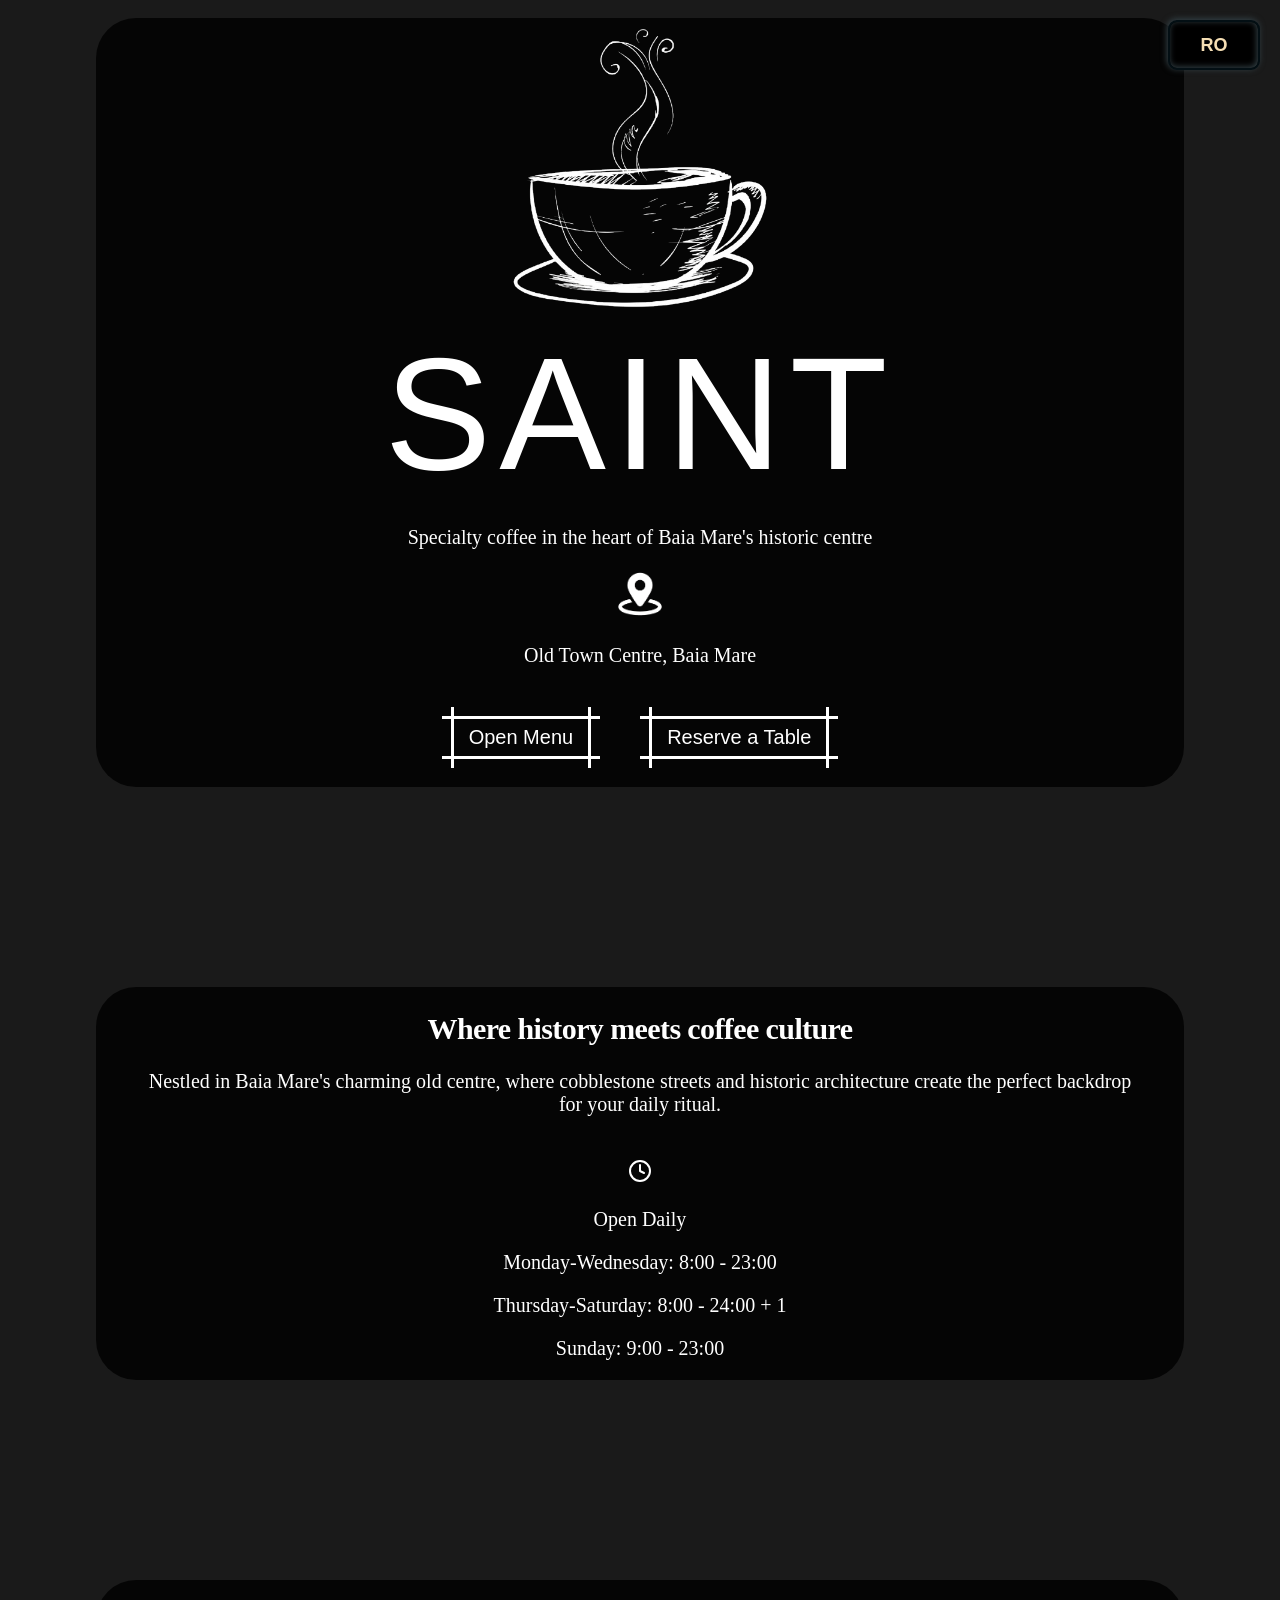
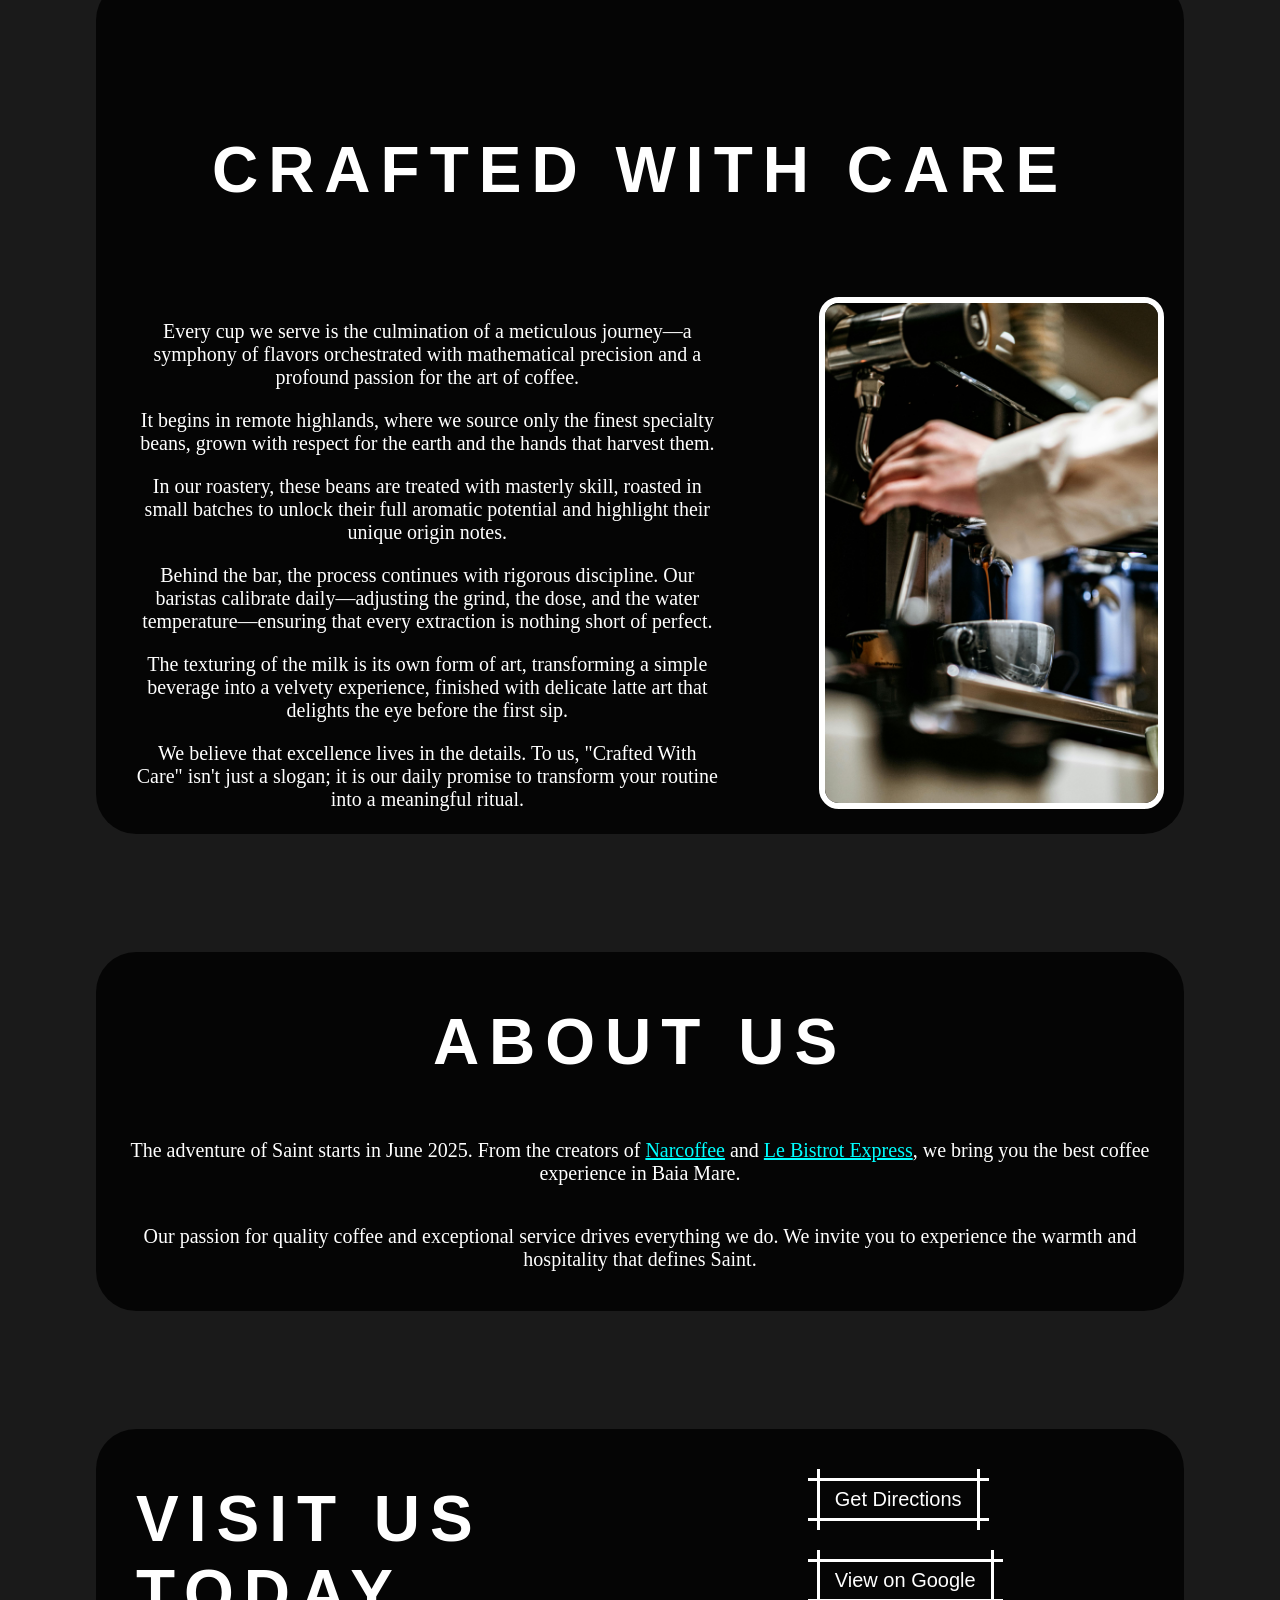
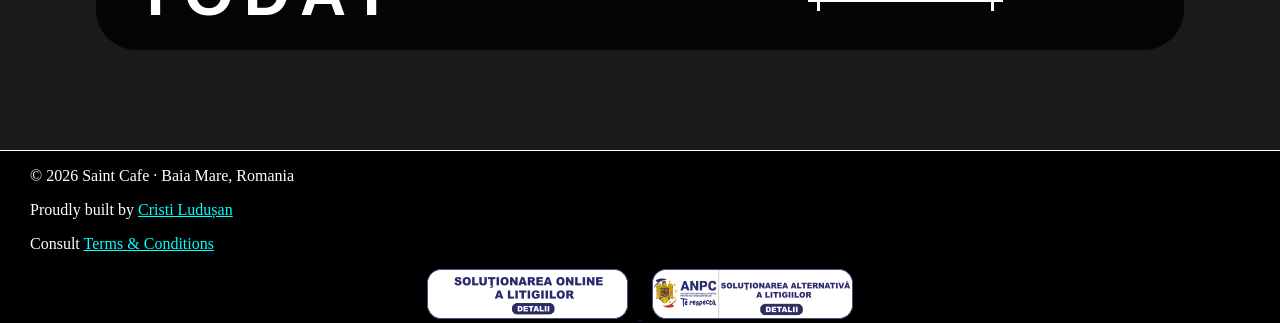
==== index-en.html @ 289afebd "Reserve v0.1" ====
<!DOCTYPE html>
<html lang="en">
   <head>
      <meta http-equiv="Content-Type" content="text/html; charset=UTF-8">
      <title>Saint Cafe</title>
      <link rel="stylesheet" href="./index-style.css">
   </head>
   <body style="background-color: #1a1a1a;">
      <script data-template-id="country-code">window.__cf_country = "RO"</script>
      
      
      <script type="text/javascript">
         document.addEventListener("DOMContentLoaded", function() {
            const homeButton = document.querySelector(".button1");
            homeButton.addEventListener("click", function() {
               window.location.href = "./menu-en.html";
            });
         });   

         document.addEventListener("DOMContentLoaded", function() {
            const reserveButton = document.querySelector(".button2");
            reserveButton.addEventListener("click", function() {
               window.location.href = "https://nightz.app/listings/details/bar/saint/cmhfzhvxd0000lg08i3et99aa";
            });
         });

         document.addEventListener("DOMContentLoaded", function() {
            const reserveButton = document.querySelector(".visit-button-1");
            reserveButton.addEventListener("click", function() {
               window.location.href = "https://maps.app.goo.gl/W4mUiJwn5hKGJv9FA";
            });
         });

         document.addEventListener("DOMContentLoaded", function() {
            const reserveButton = document.querySelector(".visit-button-2");
            reserveButton.addEventListener("click", function() {
               window.location.href = "https://www.google.com/search?q=saint+baia+mare&oq=saint+baia+mare&gs_lcrp=EgZjaHJvbWUqDAgAECMYJxiABBiKBTIMCAAQIxgnGIAEGIoFMg0IARAuGK8BGMcBGIAEMggIAhBFGCcYOzIICAMQABgWGB4yCAgEEAAYFhgeMgYIBRBFGDwyBggGEEUYPDIGCAcQRRg80gEIMzY5NWowajeoAgCwAgA&sourceid=chrome&ie=UTF-8";
            });
         });

         document.addEventListener("DOMContentLoaded", function() {
            const reserveButton = document.querySelector(".language-switch");
            reserveButton.addEventListener("click", function() {
               window.location.href = "./index.html";
            });
         });
      </script>
      
      <div class="main">
      
      <div id="container">
                              <div class="home">
                                <br>
                                <div class="home-layer">
                                 
                                 <button class="language-switch">
                                    <div class="language-switch-text">RO</div>
                                </button>

                                 <div id="row-centre">
                                    <img src="./images/coffe cup inverted.png" alt="Coffe Cup" class="home-image" height="300">
                                    <h1 class="home-title">Saint</h1>
                                 <div class="home-description">
                                    <p style="color:white;">Specialty coffee in the heart of Baia Mare's historic centre</p>
                                    <div class="flex items-center">
                                       <image src="./symbols/location.png" alt="Location icon" height="50"></image>
                                       <p>Old Town Centre, Baia Mare</p>
                                    </div>
                                   </div>
                                   <div class="home-buttons">
                                   <button role="button" class="button1">Open Menu</button>
                                   <button role="button" class="button2"> Reserve a Table</button>
                                   </div>
                                   </div>
                                   </div>
                                   </div>
                     </section>
                     
                     
                     <section class="program">
                        <div class="program-layer">
                        
                        <div class="program-content">
                           <div class="program-content-left">
                        <div class="program-content-right">
                                 <h2 style="line-height: 1.1; letter-spacing: -0.02em; color: white; text-align: center;">Where history meets coffee culture</h2>
                                 <p style="color: white; text-align: center;">Nestled in Baia Mare's charming old centre, where cobblestone streets and historic architecture create the perfect backdrop for your daily ritual.</p>
                                 <div class="program-schedule">
                                    <br>
                                    <svg xmlns="http://www.w3.org/2000/svg" width="24" height="24" viewBox="0 0 24 24" fill="none" stroke="currentColor" stroke-width="2" stroke-linecap="round" stroke-linejoin="round" style="color: white;">
                                       <circle cx="12" cy="12" r="10"></circle>
                                       <polyline points="12 6 12 12 16 14"></polyline>
                                    </svg>
                                    <div>
                                       <p class="text-lg mb-1" style="color: white; text-align: center;">Open Daily</p>
                                       <p class="program-luni-miercuri" style="color: white; text-align: center;">Monday-Wednesday: 8:00 - 23:00</p>
                                       <p class="program-joi-sambata" style="color: white; text-align: center;">Thursday-Saturday: 8:00 - 24:00 + 1</p>
                                       <p class="program-duminica" style="color: white; text-align: center;">Sunday: 9:00 - 23:00</p>
                                    </div>
                                 </div>
                        </div>
                        </div>
                        </div>
                        </div>
                     </section>
                     
                     
                     
                     <section>
                        <div class="introduction-layer">
                        <div class="introduction">
                           
                                 <h2 class="introduction-title">Crafted with care</h2>
                                 <div class="introduction-content">
                                    <div class="introduction-left">
                                       <p>Every cup we serve is the culmination of a meticulous journey—a symphony of flavors orchestrated with mathematical precision and a profound passion for the art of coffee.</p>
                                       <p>It begins in remote highlands, where we source only the finest specialty beans, grown with respect for the earth and the hands that harvest them.</p> 
                                       <p>In our roastery, these beans are treated with masterly skill, roasted in small batches to unlock their full aromatic potential and highlight their unique origin notes.</p>
                                       <p>Behind the bar, the process continues with rigorous discipline. Our baristas calibrate daily—adjusting the grind, the dose, and the water temperature—ensuring that every extraction is nothing short of perfect.</p>
                                       <p>The texturing of the milk is its own form of art, transforming a simple beverage into a velvety experience, finished with delicate latte art that delights the eye before the first sip.</p>
                                       <p>We believe that excellence lives in the details. To us, "Crafted With Care" isn't just a slogan; it is our daily promise to transform your routine into a meaningful ritual.</p>
                                       
                                    </div>
                                    <div class="introduction-right">
                                          <img src="./images/saint-espresor.jpg" alt="Coffee machine" height="500">
                                    </div>
                                    
                     
                        </div>
                        </div>
                     </section>
                     
                     <section>
                      <br>  
                      <div class="about">
                        <h2 class="about-title" style="color: white;">About Us</h2>  
                        <div class="about-content">
                            <p style="color: white;">The adventure of Saint starts in June 2025. From the creators of <a href="https://www.facebook.com/NarcoffeeBM/" target="_blank" style="color: cyan;">Narcoffee</a> and <a href="https://www.facebook.com/lebistrotexpress" target="_blank" style="color: cyan;">Le Bistrot Express</a>, we bring you the best coffee experience in Baia Mare.</p>
                            <p style="color: white;">Our passion for quality coffee and exceptional service drives everything we do. We invite you to experience the warmth and hospitality that defines Saint.</p>
                          </div>
                        </div>
                        <br>
                     </section>
                     
                     <section>
                        <div class="visit-us-layer">
                        <div class="visit-us">
                        <div>
                           <h2 class="visit-us-title">Visit us today</h2>
                        </div>
                        <div class="visit-us-buttons">
                              <button href="https://maps.app.goo.gl/MdD3EUCBYV8DihE16" target="_blank" class="visit-button-1">Get Directions</button>
                              <button href="https://www.google.com/search?q=saint+baia+mare&oq=saint+baia+mare&gs_lcrp=EgZjaHJvbWUqDAgAECMYJxiABBiKBTIMCAAQIxgnGIAEGIoFMg0IARAuGK8BGMcBGIAEMggIAhBFGCcYOzIICAMQABgWGB4yCAgEEAAYFhgeMgYIBRBFGDwyBggGEEUYPDIGCAcQRRg80gEIMzY5NWowajeoAgCwAgA&sourceid=chrome&ie=UTF-8" target="_blank" class="visit-button-2">View on Google</button>                       
                        </div>
                        </div>
                        </div>
                     </section>
                  </div>
               </div>
            </div>
         </div>
      </div>
      <noscript data-nosnippet="">
         <main style="height: 100vh; width: 100vw; background-color: white; display: flex; flex-direction: column; align-items: center; justify-content: center; text-align: center;">
            <h1 style="font-size: 24px; padding: 8px; color: black">
               This site requires JavaScript
            </h1>
            <p style="font-size: 16px; padding: 8px; color: #00000080">To view this website, enable JavaScript in your browser settings and reload the page.</p>
            <form style="margin-top: 12px;" action="">
               <button type="submit" style="font-size: 14px; color: black; border: 1px solid #0000001a; border-radius: 5px; width: 256px; height: 32px;">
               Reload page
               </button>
            </form>
         </main>
      </noscript>
      <div id="pip-toast"></div>
   <footer class="footer">
      <div class="footer-content">
      <p class="copyright-footer" style="color: white;">© 2026 Saint Cafe · Baia Mare, Romania</p>
      <p class="web-builder-footer" style="color: white;">Proudly built by <a href="https://www.instagram.com/ludusan.cristi/" target="_blank" style="color: cyan;">Cristi Ludușan</a></p>
      <p class="terms-and-conditions" style="color: white;">Consult <a href="./terms-en.html" style="color: cyan;">Terms & Conditions</a></p>
      </div>

      <div class="anaf-links">
    <a href="https://ec.europa.eu/consumers/odr" target="_blank">
      <img src="./ANPC images/SOL.png" alt="Solutionare litigii online">
    </a>

    <a href="https://anpc.ro/" target="_blank">
      <img src="./ANPC images/SAL.png" alt="SAL - Solutionare alternativa a litigiilor">
    </a>
  </div>
   </footer>

   </div>

   </body>
</html>
---- index-style.css ----
body, html {
    margin: 0;
    padding: 0;
    width: 100%;
    overflow-x: hidden; /* Previne scroll-ul orizontal accidental */
}

body
{
    background-image: url(./images/saint_interior.png);
    background-size: cover;
    background-position: center;
    background-attachment: fixed;
    display: flex;
    flex-direction: column;
    min-height: 100vh;
}

@font-face {
    font-family: TitleFont;
    src: url(https://fonts.cdnfonts.com/css/helvetica-neue-555c) format('woff2');
}

.home-layer
{
    background-color: rgba(0, 0, 0, 0.8);
    width: 85%;
    height: 40%;
    border-radius: 40px;
    display: flex;
    flex-direction: column;
    justify-content: center;
    align-items: center;
    place-items: center;
    text-align: center;
    margin: auto;
}
.home-title
{
    font-weight: 200;
    font-size: clamp(5rem, 13vw, 10rem);
    color: white;
    opacity: 1;
    transform: none;
    font-family: TitleFont, sans-serif;
    text-transform: uppercase;
    letter-spacing: 10px;
    user-select: none;
    display: flex;
    justify-content: center;
    align-items: center;
    text-align: center;
    place-items: center;
    margin: 0;
    letter-spacing: 8px;
}

/*.home
{
    display: flex;
    justify-content: center;
    align-items: center;
    text-align: center;
    place-items: center;
}*/

.home-description
{
    display: flex;
    flex-direction: column;
    align-items: center;
    color: white;
    font-size: 20px;
    user-select: none;
    justify-content: center;
}

.home-buttons
{
    height: 100px;
    display: flex;
    justify-content: center;
    align-items: center;
    place-items: center;
}

.button1, .button2
{
    --b: 3px;
  --s: .45em;
  --color: #fff;

  margin-left: 20px;
  margin-right: 20px;
  padding: calc(.5em + var(--s)) calc(.9em + var(--s));
  color: var(--color);
  --_p: var(--s);
  background:
    conic-gradient(from 90deg at var(--b) var(--b),#0000 90deg,var(--color) 0)
    var(--_p) var(--_p)/calc(100% - var(--b) - 2*var(--_p)) calc(100% - var(--b) - 2*var(--_p));
  transition: .3s linear, color 0s, background-color 0s;
  outline: var(--b) solid #0000;
  outline-offset: .6em;
  font-size: 20px;

  border: 0;

  user-select: none;
  -webkit-user-select: none;
  touch-action: manipulation;
}

.button1:hover, .button2:hover, button1:focus-visible, button2:focus-visible
{
  --_p: 0px;
  outline-color: var(--color);
  outline-offset: .05em;
}

.button1:active, .button2:active
{
  background-color: var(--color);
  color: #fff;
}

.introduction
{
    margin-top: 100px;
    display: flex;
    flex-direction: column;
    align-items: center;
    text-align: center;
}

.introduction-title
{
    font-size: clamp(2rem, 5vw, 4rem);
    color: white;
    opacity: 1;
    font-family: TitleFont, sans-serif;
    text-transform: uppercase;
    letter-spacing: 10px;
    user-select: none;
    margin-bottom: 90px;
    text-align: center;
    align-items: center;
}

.introduction-left, .introduction-right
{
    display: inline-block;
}

.introduction-content
{
    display: flex;
    gap: 100px;
    align-items: center;
    justify-content: center;
    color: white;
    font-size: 20px;
    user-select: none;
    margin-left: 40px;
}

.introduction-layer
{
    background-color: rgba(0, 0, 0, 0.8);
    width: 85%;
    height: 40%;
    border-radius: 40px;
    display: flex;
    margin: 100px auto;  
    align-items: center;
    justify-content: center;  
}

.introduction-right img
{
    border: white solid 6px;
    border-radius: 20px;
    margin-right: 20px;
    margin-bottom: 20px;
}

.program
{
    margin-top: 100px;
    display: flex;
    align-items: center;
}

.program-content
{
    display: flex;
    flex-direction: row; 
    align-items: center; 
    justify-content: center;
    gap: 50px;
    color: white;
    font-size: 20px;
    width: 100%;
    max-width: 1000px;
    user-select: none;
}

.program-content-right
{
    text-align: center; 
    display: flex;
    flex-direction: column;
    gap: 15px;
}

.program-layer
{
    background-color: rgba(0, 0, 0, 0.8);
    width: 85%;
    height: 40%;
    border-radius: 40px;
    display: flex;
    margin: 100px auto;  
    align-items: center;
    justify-content: center;  
}

.program-content-left, .program-content-right
{
    display: inline-block;
}

.about
{
    background-color: rgba(0, 0, 0, 0.8);
    width: 85%;
    height: 40%;
    border-radius: 40px;
    display: flex;
    flex-direction: column;
    justify-content: center;
    align-items: center;
    place-items: center;
    text-align: center;
    margin: auto;
}

.about-content
{
    display: flex;
    flex-direction: column;
    align-items: center;
    color: white;
    font-size: 20px;
    user-select: none;
    justify-content: center;
    margin: 20px;
}

.about-title
{
    font-size: clamp(2rem, 5vw, 4rem);
    color: white;
    opacity: 1;
    font-family: TitleFont, sans-serif;
    text-transform: uppercase;
    letter-spacing: 10px;
    user-select: none;
    margin-bottom: 20px;
}

.visit-us-layer
{
    background-color: rgba(0, 0, 0, 0.8);
    width: 85%;
    height: 40%;
    border-radius: 40px;
    display: flex;
    margin: 100px auto;  
    align-items: center;
    justify-content: center; 
}

.visit-us
{
    display: flex;
    gap: 100px;
    align-items: center;
    justify-content: center;
    color: white;
    font-size: 20px;
    user-select: none;
    margin-left: 40px;
}

.visit-buttons
{
    height: 100px;
    display: flex;
    justify-content: center;
    align-items: center;
    place-items: center;
}

.visit-button-1, .visit-button-2
{
    --b: 3px;
  --s: .45em;
  --color: #fff;

  margin-left: 20px;
  margin-right: 20px;
  margin-top: 10px;
  margin-bottom: 10px;
  padding: calc(.5em + var(--s)) calc(.9em + var(--s));
  color: var(--color);
  --_p: var(--s);
  background:
    conic-gradient(from 90deg at var(--b) var(--b),#0000 90deg,var(--color) 0)
    var(--_p) var(--_p)/calc(100% - var(--b) - 2*var(--_p)) calc(100% - var(--b) - 2*var(--_p));
  transition: .3s linear, color 0s, background-color 0s;
  outline: var(--b) solid #0000;
  outline-offset: .6em;
  font-size: 20px;

  border: 0;

  user-select: none;
  -webkit-user-select: none;
  touch-action: manipulation;
}

.visit-button-1:hover, .visit-button-2:hover, .visit-button-1:focus-visible, .visit-button-2:focus-visible
{
  --_p: 0px;
  outline-color: var(--color);
  outline-offset: .05em;
}

.visit-button-1:active, .visit-button-2:active
{
  background-color: var(--color);
  color: #fff;
}

.visit-us-title
{
    font-size: clamp(2rem, 5vw, 4rem);
    color: white;
    opacity: 1;
    font-family: TitleFont, sans-serif;
    text-transform: uppercase;
    letter-spacing: 10px;
    user-select: none;
    margin-bottom: 20px;
}

.footer
{
    background-color: black;
    width: 100%;
    border-top: white solid 1px;
}

.main
{
    flex: 1;
}

.footer-content
{
    margin-left: 30px;
}


.language-switch {
  background: black;
  border-radius: 0.5em;
  box-shadow:
    inset 0px -6px 18px -6px rgba(3, 15, 20, 0),
    inset rgba(54, 69, 75, 1) -1px -1px 6px 0px,
    inset 12px 0px 12px -6px rgba(3, 15, 20, 0),
    inset -12px 0px 12px -6px rgba(3, 15, 20, 0),
    rgba(54, 69, 75, 1) -1px -1px 6px 0px;
  border: solid 2px #030f14;
  cursor: pointer;
  font-size: 18px;
  padding: 0.7em 1.7em;
  outline: none;
  transition: all 0.3s;
  user-select: none;
  position: fixed;
    top: 20px;
  right: 20px;
  z-index: 9999;
}

.language-switch:hover {
  box-shadow:
    inset 0px -6px 18px -6px rgba(3, 15, 20, 1),
    inset 0px 6px 18px -6px rgba(3, 15, 20, 1),
    inset 12px 0px 12px -6px rgba(3, 15, 20, 0),
    inset -12px 0px 12px -6px rgba(3, 15, 20, 0),
    -1px -1px 6px 0px rgba(54, 69, 75, 1);
}

.language-switch:active {
  box-shadow:
    inset 0px -12px 12px -6px rgba(3, 15, 20, 1),
    inset 0px 12px 12px -6px rgba(3, 15, 20, 1),
    inset 12px 0px 12px -6px rgba(3, 15, 20, 1),
    inset -12px 0px 12px -6px rgba(3, 15, 20, 1),
    -1px -1px 6px 0px rgba(54, 69, 75, 1);
}

.language-switch-text {
  color: wheat;
  font-weight: 700;
  margin: auto;
  transition: all 0.3s;
  width: fit-content;
}

.language-switch:hover .language-switch-text {
  transform: scale(0.9);
}

.language-switch:active .language-switch-text {
  transform: scale(0.8);
}

.anaf-links
{
    text-align: center;
}

.anaf-links img {
  height: 50px;
  margin: 0 10px;
  transition: transform 0.2s;
}

.anaf-links img:hover {
  transform: scale(1.1);
}
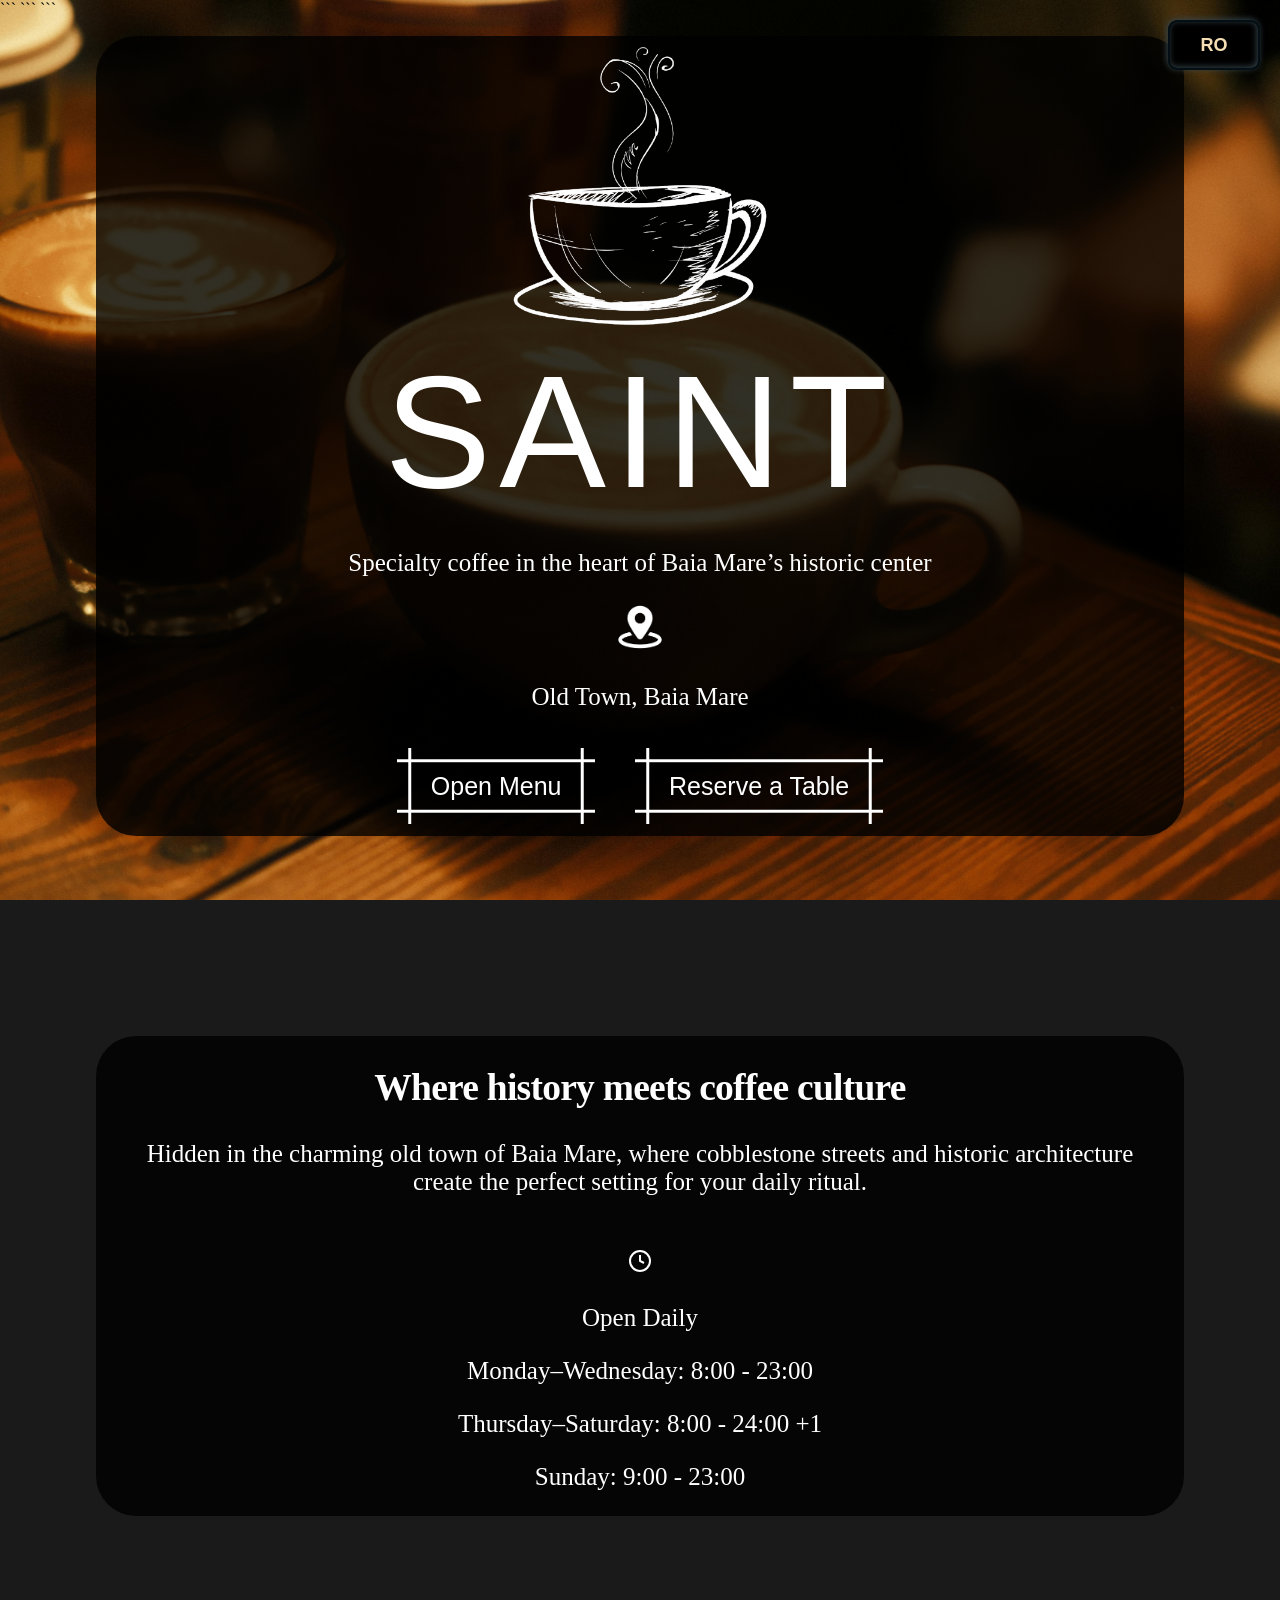
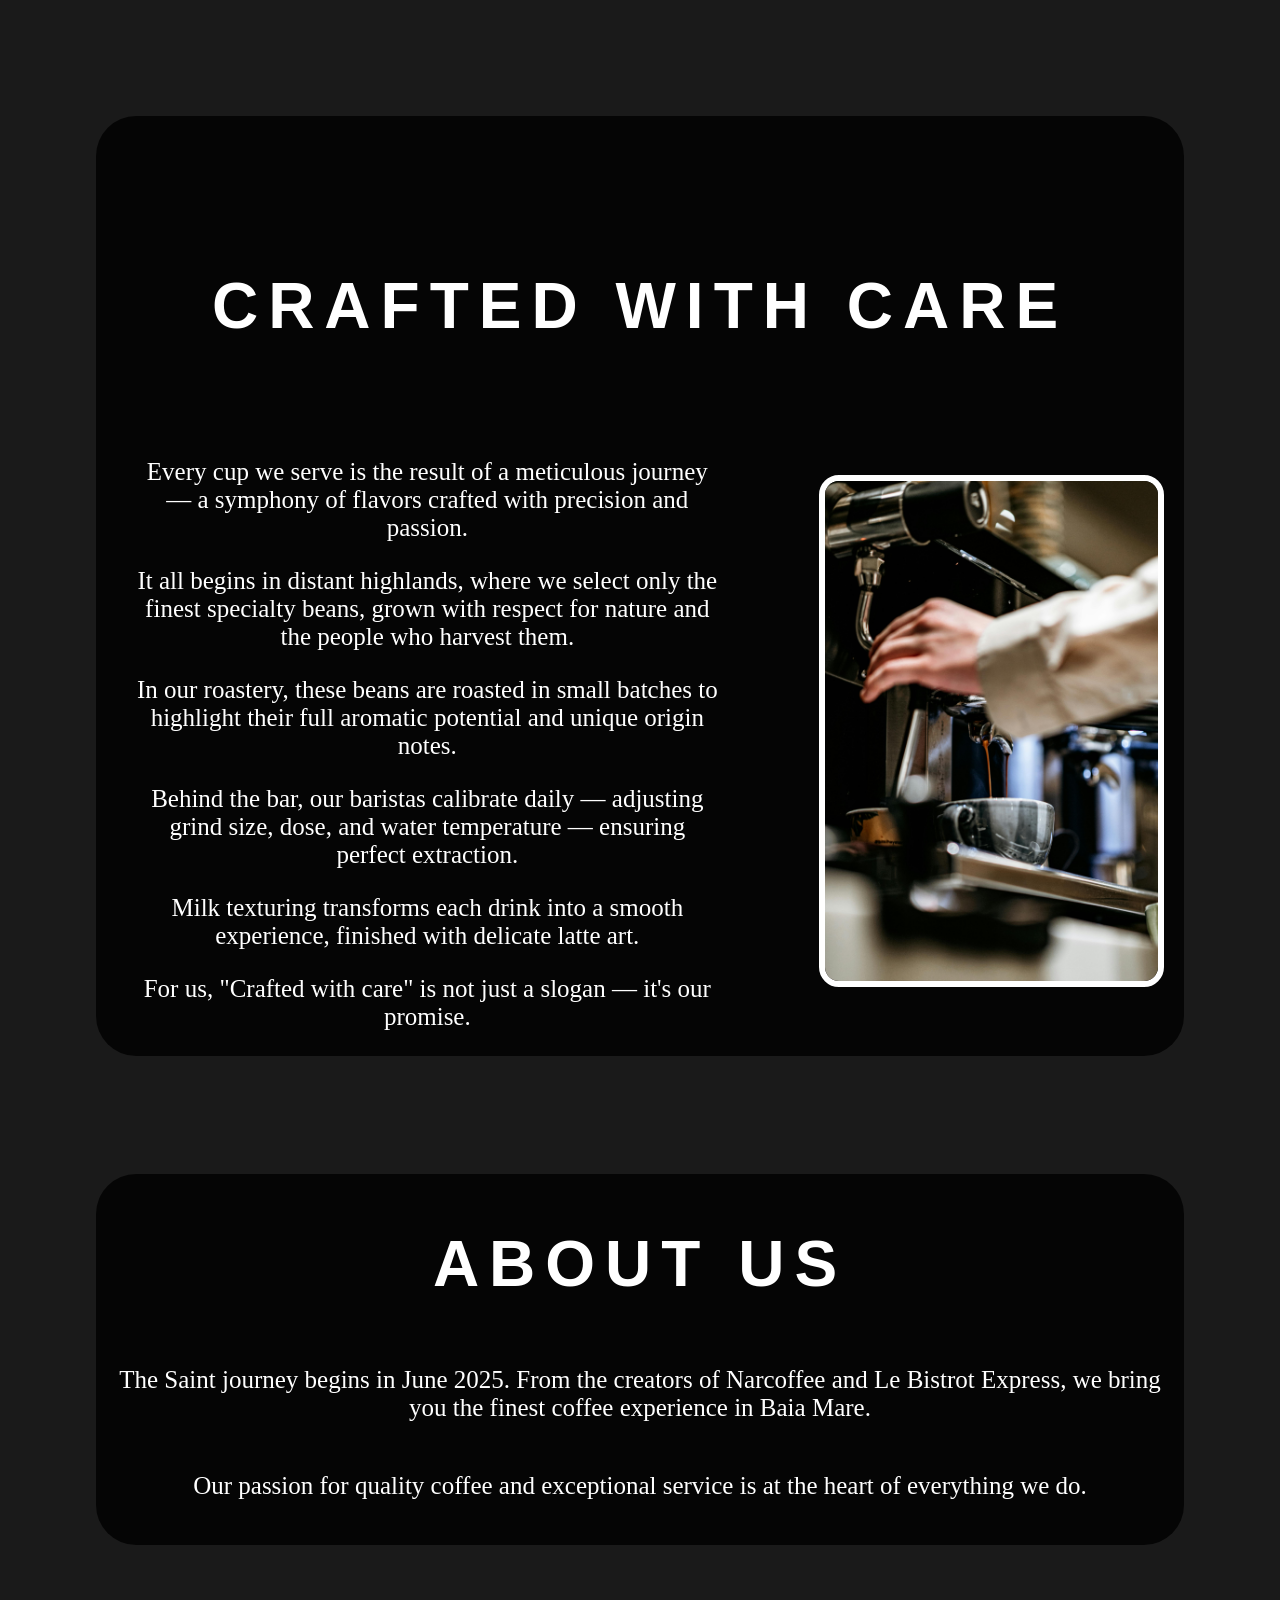
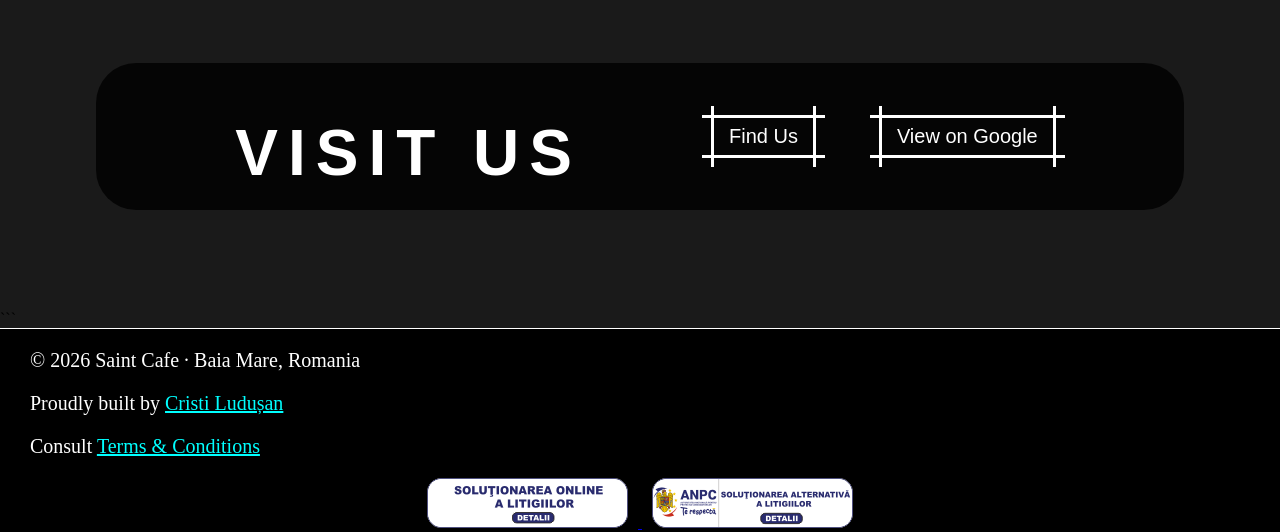
==== commit 00fda0ee: "file update" ====
--- a/index-en.html
+++ b/index-en.html
@@ -3,182 +3,179 @@
    <head>
       <meta http-equiv="Content-Type" content="text/html; charset=UTF-8">
       <title>Saint Cafe</title>
-      <link rel="stylesheet" href="./index-style.css">
+   
+      <!DOCTYPE html>
+
+<html lang="en">
+   <head>
+      <meta http-equiv="Content-Type" content="text/html; charset=UTF-8">
+      <title>Saint Cafe</title>
+
+```
+  <link rel="stylesheet" href="./index-en-style.css">
+  <meta name="viewport" content="width=device-width, initial-scale=1.0">
+```
+
    </head>
    <body style="background-color: #1a1a1a;">
       <script data-template-id="country-code">window.__cf_country = "RO"</script>
-      
-      
-      <script type="text/javascript">
-         document.addEventListener("DOMContentLoaded", function() {
-            const homeButton = document.querySelector(".button1");
-            homeButton.addEventListener("click", function() {
-               window.location.href = "./menu-en.html";
-            });
-         });   
 
-         document.addEventListener("DOMContentLoaded", function() {
-            const reserveButton = document.querySelector(".button2");
-            reserveButton.addEventListener("click", function() {
-               window.location.href = "https://nightz.app/listings/details/bar/saint/cmhfzhvxd0000lg08i3et99aa";
-            });
-         });
+```
+  <script type="text/javascript">
+     document.addEventListener("DOMContentLoaded", function() {
+        const homeButton = document.querySelector(".button1");
+        homeButton.addEventListener("click", function() {
+           window.location.href = "./menu-en.html";
+        });
+     });   
 
-         document.addEventListener("DOMContentLoaded", function() {
-            const reserveButton = document.querySelector(".visit-button-1");
-            reserveButton.addEventListener("click", function() {
-               window.location.href = "https://maps.app.goo.gl/W4mUiJwn5hKGJv9FA";
-            });
-         });
+     document.addEventListener("DOMContentLoaded", function() {
+        const reserveButton = document.querySelector(".button2");
+        reserveButton.addEventListener("click", function() {
+           window.location.href = "https://nightz.app/listings/details/bar/saint/cmhfzhvxd0000lg08i3et99aa";
+        });
+     });
 
-         document.addEventListener("DOMContentLoaded", function() {
-            const reserveButton = document.querySelector(".visit-button-2");
-            reserveButton.addEventListener("click", function() {
-               window.location.href = "https://www.google.com/search?q=saint+baia+mare&oq=saint+baia+mare&gs_lcrp=EgZjaHJvbWUqDAgAECMYJxiABBiKBTIMCAAQIxgnGIAEGIoFMg0IARAuGK8BGMcBGIAEMggIAhBFGCcYOzIICAMQABgWGB4yCAgEEAAYFhgeMgYIBRBFGDwyBggGEEUYPDIGCAcQRRg80gEIMzY5NWowajeoAgCwAgA&sourceid=chrome&ie=UTF-8";
-            });
-         });
+     document.addEventListener("DOMContentLoaded", function() {
+        const reserveButton = document.querySelector(".visit-button-1");
+        reserveButton.addEventListener("click", function() {
+           window.location.href = "https://maps.app.goo.gl/W4mUiJwn5hKGJv9FA";
+        });
+     });
 
-         document.addEventListener("DOMContentLoaded", function() {
-            const reserveButton = document.querySelector(".language-switch");
-            reserveButton.addEventListener("click", function() {
-               window.location.href = "./index.html";
-            });
-         });
-      </script>
-      
-      <div class="main">
-      
-      <div id="container">
-                              <div class="home">
-                                <br>
-                                <div class="home-layer">
-                                 
-                                 <button class="language-switch">
-                                    <div class="language-switch-text">RO</div>
-                                </button>
+     document.addEventListener("DOMContentLoaded", function() {
+        const reserveButton = document.querySelector(".visit-button-2");
+        reserveButton.addEventListener("click", function() {
+           window.location.href = "https://www.google.com/search?q=saint+baia+mare";
+        });
+     });
 
-                                 <div id="row-centre">
-                                    <img src="./images/coffe cup inverted.png" alt="Coffe Cup" class="home-image" height="300">
-                                    <h1 class="home-title">Saint</h1>
-                                 <div class="home-description">
-                                    <p style="color:white;">Specialty coffee in the heart of Baia Mare's historic centre</p>
-                                    <div class="flex items-center">
-                                       <image src="./symbols/location.png" alt="Location icon" height="50"></image>
-                                       <p>Old Town Centre, Baia Mare</p>
-                                    </div>
-                                   </div>
-                                   <div class="home-buttons">
-                                   <button role="button" class="button1">Open Menu</button>
-                                   <button role="button" class="button2"> Reserve a Table</button>
-                                   </div>
-                                   </div>
-                                   </div>
-                                   </div>
-                     </section>
-                     
-                     
-                     <section class="program">
-                        <div class="program-layer">
-                        
-                        <div class="program-content">
-                           <div class="program-content-left">
-                        <div class="program-content-right">
-                                 <h2 style="line-height: 1.1; letter-spacing: -0.02em; color: white; text-align: center;">Where history meets coffee culture</h2>
-                                 <p style="color: white; text-align: center;">Nestled in Baia Mare's charming old centre, where cobblestone streets and historic architecture create the perfect backdrop for your daily ritual.</p>
-                                 <div class="program-schedule">
-                                    <br>
-                                    <svg xmlns="http://www.w3.org/2000/svg" width="24" height="24" viewBox="0 0 24 24" fill="none" stroke="currentColor" stroke-width="2" stroke-linecap="round" stroke-linejoin="round" style="color: white;">
-                                       <circle cx="12" cy="12" r="10"></circle>
-                                       <polyline points="12 6 12 12 16 14"></polyline>
-                                    </svg>
-                                    <div>
-                                       <p class="text-lg mb-1" style="color: white; text-align: center;">Open Daily</p>
-                                       <p class="program-luni-miercuri" style="color: white; text-align: center;">Monday-Wednesday: 8:00 - 23:00</p>
-                                       <p class="program-joi-sambata" style="color: white; text-align: center;">Thursday-Saturday: 8:00 - 24:00 + 1</p>
-                                       <p class="program-duminica" style="color: white; text-align: center;">Sunday: 9:00 - 23:00</p>
-                                    </div>
-                                 </div>
-                        </div>
-                        </div>
-                        </div>
-                        </div>
-                     </section>
-                     
-                     
-                     
-                     <section>
-                        <div class="introduction-layer">
-                        <div class="introduction">
-                           
-                                 <h2 class="introduction-title">Crafted with care</h2>
-                                 <div class="introduction-content">
-                                    <div class="introduction-left">
-                                       <p>Every cup we serve is the culmination of a meticulous journey—a symphony of flavors orchestrated with mathematical precision and a profound passion for the art of coffee.</p>
-                                       <p>It begins in remote highlands, where we source only the finest specialty beans, grown with respect for the earth and the hands that harvest them.</p> 
-                                       <p>In our roastery, these beans are treated with masterly skill, roasted in small batches to unlock their full aromatic potential and highlight their unique origin notes.</p>
-                                       <p>Behind the bar, the process continues with rigorous discipline. Our baristas calibrate daily—adjusting the grind, the dose, and the water temperature—ensuring that every extraction is nothing short of perfect.</p>
-                                       <p>The texturing of the milk is its own form of art, transforming a simple beverage into a velvety experience, finished with delicate latte art that delights the eye before the first sip.</p>
-                                       <p>We believe that excellence lives in the details. To us, "Crafted With Care" isn't just a slogan; it is our daily promise to transform your routine into a meaningful ritual.</p>
-                                       
-                                    </div>
-                                    <div class="introduction-right">
-                                          <img src="./images/saint-espresor.jpg" alt="Coffee machine" height="500">
-                                    </div>
-                                    
-                     
-                        </div>
-                        </div>
-                     </section>
-                     
-                     <section>
-                      <br>  
-                      <div class="about">
-                        <h2 class="about-title" style="color: white;">About Us</h2>  
-                        <div class="about-content">
-                            <p style="color: white;">The adventure of Saint starts in June 2025. From the creators of <a href="https://www.facebook.com/NarcoffeeBM/" target="_blank" style="color: cyan;">Narcoffee</a> and <a href="https://www.facebook.com/lebistrotexpress" target="_blank" style="color: cyan;">Le Bistrot Express</a>, we bring you the best coffee experience in Baia Mare.</p>
-                            <p style="color: white;">Our passion for quality coffee and exceptional service drives everything we do. We invite you to experience the warmth and hospitality that defines Saint.</p>
-                          </div>
-                        </div>
-                        <br>
-                     </section>
-                     
-                     <section>
-                        <div class="visit-us-layer">
-                        <div class="visit-us">
-                        <div>
-                           <h2 class="visit-us-title">Visit us today</h2>
-                        </div>
-                        <div class="visit-us-buttons">
-                              <button href="https://maps.app.goo.gl/MdD3EUCBYV8DihE16" target="_blank" class="visit-button-1">Get Directions</button>
-                              <button href="https://www.google.com/search?q=saint+baia+mare&oq=saint+baia+mare&gs_lcrp=EgZjaHJvbWUqDAgAECMYJxiABBiKBTIMCAAQIxgnGIAEGIoFMg0IARAuGK8BGMcBGIAEMggIAhBFGCcYOzIICAMQABgWGB4yCAgEEAAYFhgeMgYIBRBFGDwyBggGEEUYPDIGCAcQRRg80gEIMzY5NWowajeoAgCwAgA&sourceid=chrome&ie=UTF-8" target="_blank" class="visit-button-2">View on Google</button>                       
-                        </div>
-                        </div>
-                        </div>
-                     </section>
-                  </div>
-               </div>
-            </div>
-         </div>
-      </div>
-      <noscript data-nosnippet="">
-         <main style="height: 100vh; width: 100vw; background-color: white; display: flex; flex-direction: column; align-items: center; justify-content: center; text-align: center;">
-            <h1 style="font-size: 24px; padding: 8px; color: black">
-               This site requires JavaScript
-            </h1>
-            <p style="font-size: 16px; padding: 8px; color: #00000080">To view this website, enable JavaScript in your browser settings and reload the page.</p>
-            <form style="margin-top: 12px;" action="">
-               <button type="submit" style="font-size: 14px; color: black; border: 1px solid #0000001a; border-radius: 5px; width: 256px; height: 32px;">
-               Reload page
-               </button>
-            </form>
-         </main>
-      </noscript>
-      <div id="pip-toast"></div>
+     document.addEventListener("DOMContentLoaded", function() {
+        const reserveButton = document.querySelector(".language-switch");
+        reserveButton.addEventListener("click", function() {
+           window.location.href = "./index.html";
+        });
+     });
+  </script>
+  
+  <div class="main">
+  
+  <div id="container">
+     <div class="home">
+        <br>
+        <div class="home-layer">
+           <button class="language-switch">
+              <div class="language-switch-text">RO</div>
+           </button>
+           <div id="row-centre">
+              <img class="home-image" src="./images/coffe cup inverted.png" alt="Coffe Cup" height="300">
+              <h1 class="home-title">Saint</h1>
+
+              <div class="home-description">
+                 <p style="color:white;">Specialty coffee in the heart of Baia Mare’s historic center</p>
+                 <div class="flex items-center">
+                    <image src="./symbols/location.png" alt="Location icon" height="50"></image>
+                    <p>Old Town, Baia Mare</p>
+                 </div>
+              </div>
+
+              <div class="home-buttons">
+                 <button role="button" class="button1">Open Menu</button>
+                 <button role="button" class="button2">Reserve a Table</button>
+              </div>
+           </div>
+        </div>
+     </div>
+
+     <section class="program">
+        <div class="program-layer">
+           <div class="program-content">
+              <div class="program-content-left">
+                 <div class="program-content-right">
+                    <h2 style="line-height: 1.1; letter-spacing: -0.02em; color: white; text-align: center;">Where history meets coffee culture</h2>
+                    <p style="color: white; text-align: center;">Hidden in the charming old town of Baia Mare, where cobblestone streets and historic architecture create the perfect setting for your daily ritual.</p>
+
+                    <div class="program-schedule">
+                       <br>
+                       <svg xmlns="http://www.w3.org/2000/svg" width="24" height="24" viewBox="0 0 24 24" fill="none" stroke="currentColor" stroke-width="2">
+                          <circle cx="12" cy="12" r="10"></circle>
+                          <polyline points="12 6 12 12 16 14"></polyline>
+                       </svg>
+                       <div>
+                          <p style="color: white; text-align: center;">Open Daily</p>
+                          <p style="color: white; text-align: center;">Monday–Wednesday: 8:00 - 23:00</p>
+                          <p style="color: white; text-align: center;">Thursday–Saturday: 8:00 - 24:00 +1</p>
+                          <p style="color: white; text-align: center;">Sunday: 9:00 - 23:00</p>
+                       </div>
+                    </div>
+
+                 </div>
+              </div>
+           </div>
+        </div>
+     </section>
+
+     <section>
+        <div class="introduction-layer">
+           <div class="introduction">
+              <h2 class="introduction-title">Crafted with care</h2>
+
+              <div class="introduction-content">
+                 <div class="introduction-left">
+                    <p>Every cup we serve is the result of a meticulous journey — a symphony of flavors crafted with precision and passion.</p>
+                    <p>It all begins in distant highlands, where we select only the finest specialty beans, grown with respect for nature and the people who harvest them.</p> 
+                    <p>In our roastery, these beans are roasted in small batches to highlight their full aromatic potential and unique origin notes.</p>
+                    <p>Behind the bar, our baristas calibrate daily — adjusting grind size, dose, and water temperature — ensuring perfect extraction.</p>
+                    <p>Milk texturing transforms each drink into a smooth experience, finished with delicate latte art.</p>
+                    <p>For us, "Crafted with care" is not just a slogan — it's our promise.</p>
+                 </div>
+
+                 <div class="introduction-right">
+                    <img src="./images/saint-espresor.jpg" alt="Coffee machine" height="500">
+                 </div>
+              </div>
+
+           </div>
+        </div>
+     </section>
+
+     <section>
+        <br>  
+        <div class="about">
+           <h2 class="about-title" style="color: white;">About Us</h2>  
+           <div class="about-content">
+              <p style="color: white;">The Saint journey begins in June 2025. From the creators of Narcoffee and Le Bistrot Express, we bring you the finest coffee experience in Baia Mare.</p>
+              <p style="color: white;">Our passion for quality coffee and exceptional service is at the heart of everything we do.</p>
+           </div>
+        </div>
+        <br>
+     </section>
+
+     <section>
+        <div class="visit-us-layer">
+           <div class="visit-us">
+              <div>
+                 <h2 class="visit-us-title">Visit Us</h2>
+              </div>
+
+              <div class="visit-us-buttons">
+                 <button class="visit-button-1">Find Us</button>
+                 <button class="visit-button-2">View on Google</button>                       
+              </div>
+           </div>
+        </div>
+     </section>
+
+  </div>
+```
+
+   </div>
+
    <footer class="footer">
       <div class="footer-content">
       <p class="copyright-footer" style="color: white;">© 2026 Saint Cafe · Baia Mare, Romania</p>
       <p class="web-builder-footer" style="color: white;">Proudly built by <a href="https://www.instagram.com/ludusan.cristi/" target="_blank" style="color: cyan;">Cristi Ludușan</a></p>
-      <p class="terms-and-conditions" style="color: white;">Consult <a href="./terms-en.html" style="color: cyan;">Terms & Conditions</a></p>
+      <p class="terms-and-conditions" style="color: white;">Consult <a href="./terms.html" style="color: cyan;">Terms & Conditions</a></p>
       </div>
 
       <div class="anaf-links">
@@ -195,4 +192,6 @@
    </div>
 
    </body>
-</html>+</html>
+
+   
--- a/index-en-style.css
+++ b/index-en-style.css
@@ -0,0 +1,598 @@
+body, html {
+    margin: 0;
+    padding: 0;
+    width: 100%;
+    overflow-x: hidden; /* Previne scroll-ul orizontal accidental */
+}
+
+body
+{
+    background-image: url(./images/saint-cafe-interior.jpg);
+    background-size: cover;
+    background-position: center;
+    background-attachment: fixed;
+    display: flex;
+    flex-direction: column;
+    min-height: 100vh;
+}
+
+@font-face {
+    font-family: TitleFont;
+    src: url(https://fonts.cdnfonts.com/css/helvetica-neue-555c) format('woff2');
+}
+
+.home-layer
+{
+    background-color: rgba(0, 0, 0, 0.8);
+    width: 85%;
+    height: 40%;
+    border-radius: 40px;
+    display: flex;
+    flex-direction: column;
+    justify-content: center;
+    align-items: center;
+    place-items: center;
+    text-align: center;
+    margin: auto;
+}
+.home-title
+{
+    font-weight: 200;
+    font-size: clamp(5rem, 13vw, 10rem);
+    color: white;
+    opacity: 1;
+    transform: none;
+    font-family: TitleFont, sans-serif;
+    text-transform: uppercase;
+    letter-spacing: 10px;
+    user-select: none;
+    display: flex;
+    justify-content: center;
+    align-items: center;
+    text-align: center;
+    place-items: center;
+    margin: 0;
+    letter-spacing: 8px;
+}
+
+.home-description
+{
+    display: flex;
+    flex-direction: column;
+    align-items: center;
+    color: white;
+    font-size: 20px;
+    user-select: none;
+    justify-content: center;
+    font-size: 25px;
+}
+
+.home-buttons
+{
+    height: 100px;
+    display: flex;
+    justify-content: center;
+    align-items: center;
+    place-items: center;
+}
+
+.button1, .button2
+{
+    --b: 3px;
+  --s: .45em;
+  --color: #fff;
+
+  margin-left: 20px;
+  margin-right: 20px;
+  padding: calc(.5em + var(--s)) calc(.9em + var(--s));
+  color: var(--color);
+  --_p: var(--s);
+  background:
+    conic-gradient(from 90deg at var(--b) var(--b),#0000 90deg,var(--color) 0)
+    var(--_p) var(--_p)/calc(100% - var(--b) - 2*var(--_p)) calc(100% - var(--b) - 2*var(--_p));
+  transition: .3s linear, color 0s, background-color 0s;
+  outline: var(--b) solid #0000;
+  outline-offset: .6em;
+  font-size: 25px;
+
+  border: 0;
+
+  user-select: none;
+  -webkit-user-select: none;
+  touch-action: manipulation;
+}
+
+.button1:hover, .button2:hover, button1:focus-visible, button2:focus-visible
+{
+  --_p: 0px;
+  outline-color: var(--color);
+  outline-offset: .05em;
+}
+
+.button1:active, .button2:active
+{
+  background-color: var(--color);
+  color: #fff;
+}
+
+.introduction
+{
+    margin-top: 100px;
+    display: flex;
+    flex-direction: column;
+    align-items: center;
+    text-align: center;
+}
+
+.introduction-title
+{
+    font-size: clamp(2rem, 5vw, 4rem);
+    color: white;
+    opacity: 1;
+    font-family: TitleFont, sans-serif;
+    text-transform: uppercase;
+    letter-spacing: 10px;
+    user-select: none;
+    margin-bottom: 90px;
+    text-align: center;
+    align-items: center;
+}
+
+.introduction-left, .introduction-right
+{
+    display: inline-block;
+}
+
+.introduction-content
+{
+    display: flex;
+    gap: 100px;
+    align-items: center;
+    justify-content: center;
+    color: white;
+    font-size: 25px;
+    user-select: none;
+    margin-left: 40px;
+}
+
+.introduction-layer
+{
+    background-color: rgba(0, 0, 0, 0.8);
+    width: 85%;
+    height: 40%;
+    border-radius: 40px;
+    display: flex;
+    margin: 100px auto;  
+    align-items: center;
+    justify-content: center;  
+}
+
+.introduction-right img
+{
+    border: white solid 6px;
+    border-radius: 20px;
+    margin-right: 20px;
+    margin-bottom: 20px;
+}
+
+.program
+{
+    margin-top: 100px;
+    display: flex;
+    align-items: center;
+}
+
+.program-content
+{
+    display: flex;
+    flex-direction: row; 
+    align-items: center; 
+    justify-content: center;
+    gap: 50px;
+    color: white;
+    font-size: 25px;
+    width: 100%;
+    max-width: 1000px;
+    user-select: none;
+}
+
+.program-content-right
+{
+    text-align: center; 
+    display: flex;
+    flex-direction: column;
+    gap: 15px;
+}
+
+.program-layer
+{
+    background-color: rgba(0, 0, 0, 0.8);
+    width: 85%;
+    height: 40%;
+    border-radius: 40px;
+    display: flex;
+    margin: 100px auto;  
+    align-items: center;
+    justify-content: center;  
+}
+
+.program-content-left, .program-content-right
+{
+    display: inline-block;
+}
+
+.about
+{
+    background-color: rgba(0, 0, 0, 0.8);
+    width: 85%;
+    height: 40%;
+    border-radius: 40px;
+    display: flex;
+    flex-direction: column;
+    justify-content: center;
+    align-items: center;
+    place-items: center;
+    text-align: center;
+    margin: auto;
+}
+
+.about-content
+{
+    display: flex;
+    flex-direction: column;
+    align-items: center;
+    color: white;
+    font-size: 25px;
+    user-select: none;
+    justify-content: center;
+    margin: 20px;
+}
+
+.about-title
+{
+    font-size: clamp(2rem, 5vw, 4rem);
+    color: white;
+    opacity: 1;
+    font-family: TitleFont, sans-serif;
+    text-transform: uppercase;
+    letter-spacing: 10px;
+    user-select: none;
+    margin-bottom: 20px;
+}
+
+.visit-us-layer
+{
+    background-color: rgba(0, 0, 0, 0.8);
+    width: 85%;
+    height: 40%;
+    border-radius: 40px;
+    display: flex;
+    margin: 100px auto;  
+    align-items: center;
+    justify-content: center; 
+}
+
+.visit-us
+{
+    display: flex;
+    gap: 100px;
+    align-items: center;
+    justify-content: center;
+    color: white;
+    font-size: 20px;
+    user-select: none;
+    margin-left: 40px;
+}
+
+.visit-buttons
+{
+    height: 100px;
+    display: flex;
+    justify-content: center;
+    align-items: center;
+    place-items: center;
+}
+
+.visit-button-1, .visit-button-2
+{
+    --b: 3px;
+  --s: .45em;
+  --color: #fff;
+
+  margin-left: 20px;
+  margin-right: 20px;
+  margin-top: 10px;
+  margin-bottom: 10px;
+  padding: calc(.5em + var(--s)) calc(.9em + var(--s));
+  color: var(--color);
+  --_p: var(--s);
+  background:
+    conic-gradient(from 90deg at var(--b) var(--b),#0000 90deg,var(--color) 0)
+    var(--_p) var(--_p)/calc(100% - var(--b) - 2*var(--_p)) calc(100% - var(--b) - 2*var(--_p));
+  transition: .3s linear, color 0s, background-color 0s;
+  outline: var(--b) solid #0000;
+  outline-offset: .6em;
+  font-size: 20px;
+
+  border: 0;
+
+  user-select: none;
+  -webkit-user-select: none;
+  touch-action: manipulation;
+}
+
+.visit-button-1:hover, .visit-button-2:hover, .visit-button-1:focus-visible, .visit-button-2:focus-visible
+{
+  --_p: 0px;
+  outline-color: var(--color);
+  outline-offset: .05em;
+}
+
+.visit-button-1:active, .visit-button-2:active
+{
+  background-color: var(--color);
+  color: #fff;
+}
+
+.visit-us-title
+{
+    font-size: clamp(2rem, 5vw, 4rem);
+    color: white;
+    opacity: 1;
+    font-family: TitleFont, sans-serif;
+    text-transform: uppercase;
+    letter-spacing: 10px;
+    user-select: none;
+    margin-bottom: 20px;
+}
+
+.footer
+{
+    background-color: black;
+    width: 100%;
+    border-top: white solid 1px;
+}
+
+.main
+{
+    flex: 1;
+}
+
+.footer-content
+{
+    margin-left: 30px;
+    font-size: 20px;
+}
+
+
+.language-switch {
+  background: black;
+  border-radius: 0.5em;
+  box-shadow:
+    inset 0px -6px 18px -6px rgba(3, 15, 20, 0),
+    inset rgba(54, 69, 75, 1) -1px -1px 6px 0px,
+    inset 12px 0px 12px -6px rgba(3, 15, 20, 0),
+    inset -12px 0px 12px -6px rgba(3, 15, 20, 0),
+    rgba(54, 69, 75, 1) -1px -1px 6px 0px;
+  border: solid 2px #030f14;
+  cursor: pointer;
+  font-size: 18px;
+  padding: 0.7em 1.7em;
+  outline: none;
+  transition: all 0.3s;
+  user-select: none;
+  position: fixed;
+    top: 20px;
+  right: 20px;
+  z-index: 9999;
+}
+
+.language-switch:hover {
+  box-shadow:
+    inset 0px -6px 18px -6px rgba(3, 15, 20, 1),
+    inset 0px 6px 18px -6px rgba(3, 15, 20, 1),
+    inset 12px 0px 12px -6px rgba(3, 15, 20, 0),
+    inset -12px 0px 12px -6px rgba(3, 15, 20, 0),
+    -1px -1px 6px 0px rgba(54, 69, 75, 1);
+}
+
+.language-switch:active {
+  box-shadow:
+    inset 0px -12px 12px -6px rgba(3, 15, 20, 1),
+    inset 0px 12px 12px -6px rgba(3, 15, 20, 1),
+    inset 12px 0px 12px -6px rgba(3, 15, 20, 1),
+    inset -12px 0px 12px -6px rgba(3, 15, 20, 1),
+    -1px -1px 6px 0px rgba(54, 69, 75, 1);
+}
+
+.language-switch-text {
+  color: wheat;
+  font-weight: 700;
+  margin: auto;
+  transition: all 0.3s;
+  width: fit-content;
+}
+
+.language-switch:hover .language-switch-text {
+  transform: scale(0.9);
+}
+
+.language-switch:active .language-switch-text {
+  transform: scale(0.8);
+}
+
+.anaf-links
+{
+    text-align: center;
+}
+
+.anaf-links img {
+  height: 50px;
+  margin: 0 10px;
+  transition: transform 0.2s;
+}
+
+.anaf-links img:hover {
+  transform: scale(1.1);
+}
+
+
+@media (max-width: 768px) {
+
+    body {
+        background-attachment: scroll;
+    }
+
+    .home-layer,
+    .introduction-layer,
+    .program-layer,
+    .visit-us-layer,
+    .about {
+        width: 85%;
+        padding: 20px;
+        border-radius: 20px;
+    }
+
+    .home-title {
+        font-size: clamp(2.5rem, 10vw, 4rem);
+        letter-spacing: 4px;
+    }
+
+    .introduction-title,
+    .about-title,
+    .visit-us-title {
+        font-size: clamp(1.5rem, 6vw, 2.5rem);
+        letter-spacing: 4px;
+    }
+
+    .home-description,
+    .introduction-content,
+    .program-content,
+    .about-content,
+    .visit-us {
+        font-size: 16px;
+    }
+
+    .introduction-content,
+    .program-content,
+    .visit-us {
+        flex-direction: column;
+        gap: 20px;
+        margin-left: 0;
+        text-align: center;
+    }
+
+    .introduction-right img {
+        width: 100%;
+        height: auto;
+        margin: 0;
+    }
+
+    .home-buttons,
+    .visit-buttons {
+        flex-direction: column;
+        height: auto;
+    }
+
+    .button1, .button2,
+    .visit-button-1, .visit-button-2 {
+        margin: 10px 0;
+        font-size: 16px;
+        width: 100%;
+        max-width: 250px;
+    }
+
+    .program-content-right {
+        align-items: center;
+    }
+
+    .language-switch {
+        top: 10px;
+        right: 10px;
+        font-size: 14px;
+        padding: 0.5em 1em;
+    }
+
+    .footer-content {
+        font-size: 14px;
+        text-align: center;
+        margin: 10px;
+    }
+
+    .anaf-links img {
+        height: 40px;
+    }
+
+    .home-image
+    {
+        height: 250px;
+    }
+
+    .home-title
+    {
+        font-size: 70px;
+    }
+
+    .home-description
+    {
+        font-size: 20px;
+    }
+
+    .button1, .button2
+    {
+        font-size: 20px;
+    }
+
+    .home-layer
+    {
+        margin-bottom: 10px;
+    }
+
+    .program-layer
+    {
+        margin-top: 0px;
+    }
+
+    .program-content-left
+    {
+        font-size: 20px;
+    }
+
+    .introduction-layer
+    {
+        margin-top: 0px;
+    }
+    
+    .introduction-content
+    {
+        font-size: 20px;
+        align-items: center;
+        text-align: center;
+        justify-content: center;
+    }
+
+    .introduction-title
+    {
+        font-size: 40px;
+    }
+
+    .about-title
+    {
+        font-size: 40px;
+    }
+
+    .about-content
+    {
+        font-size: 20px;
+    }
+
+    .visit-us-title
+    {
+        font-size: 40px;
+    }
+
+    .visit-button-1, .visit-button-2
+    {
+        font-size: 25px;
+    }
+}
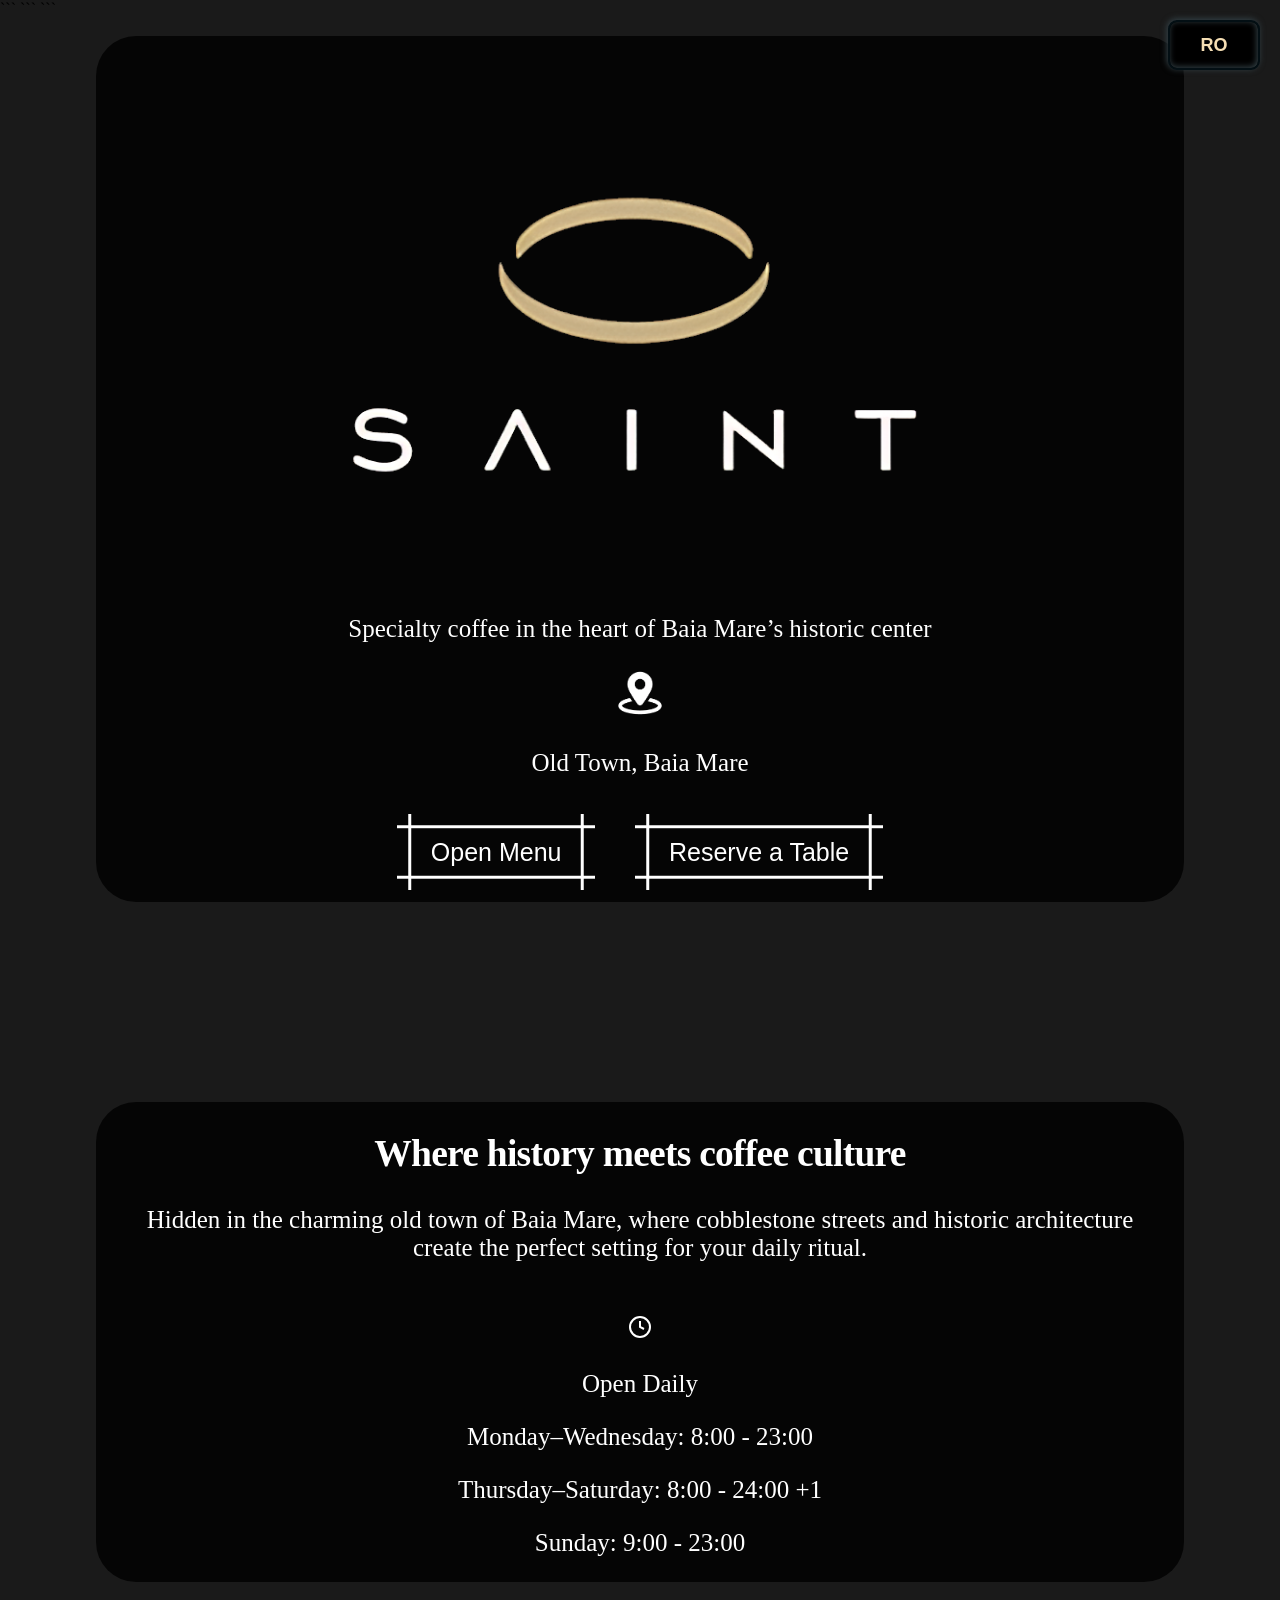
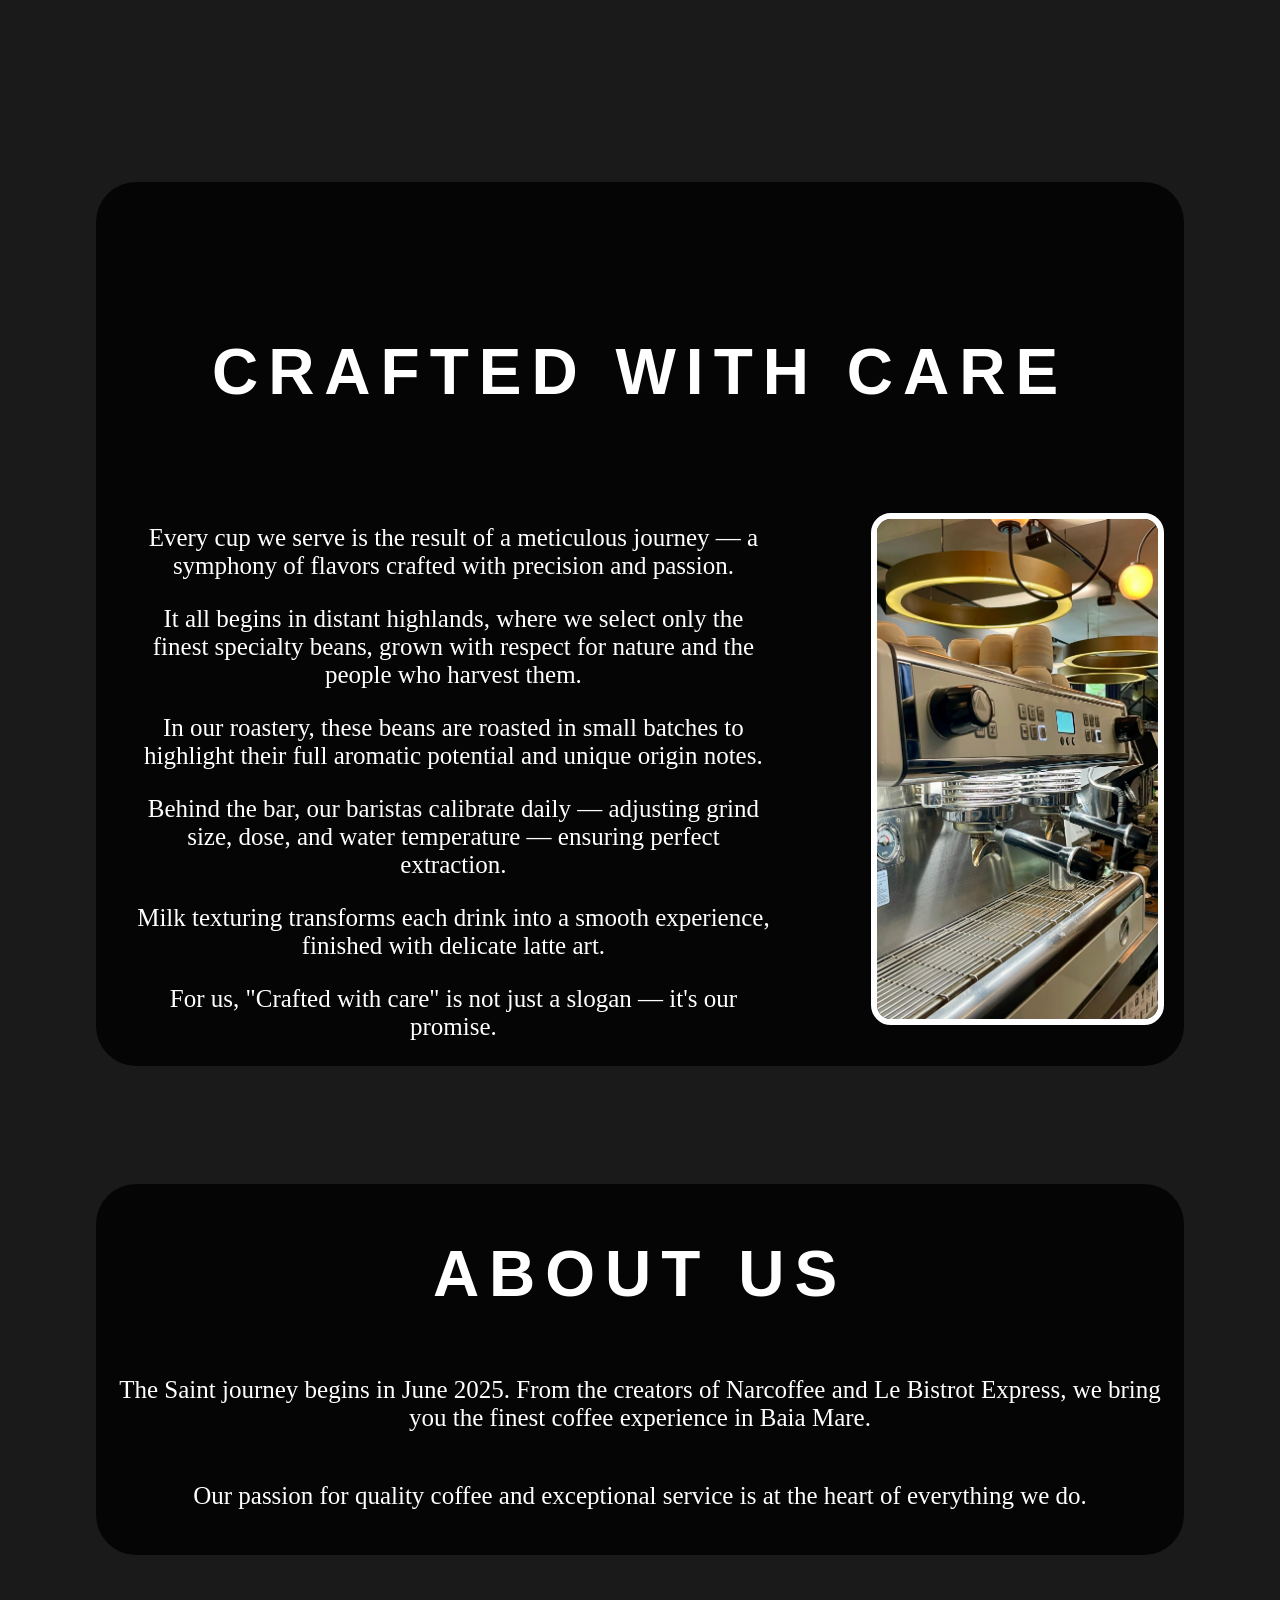
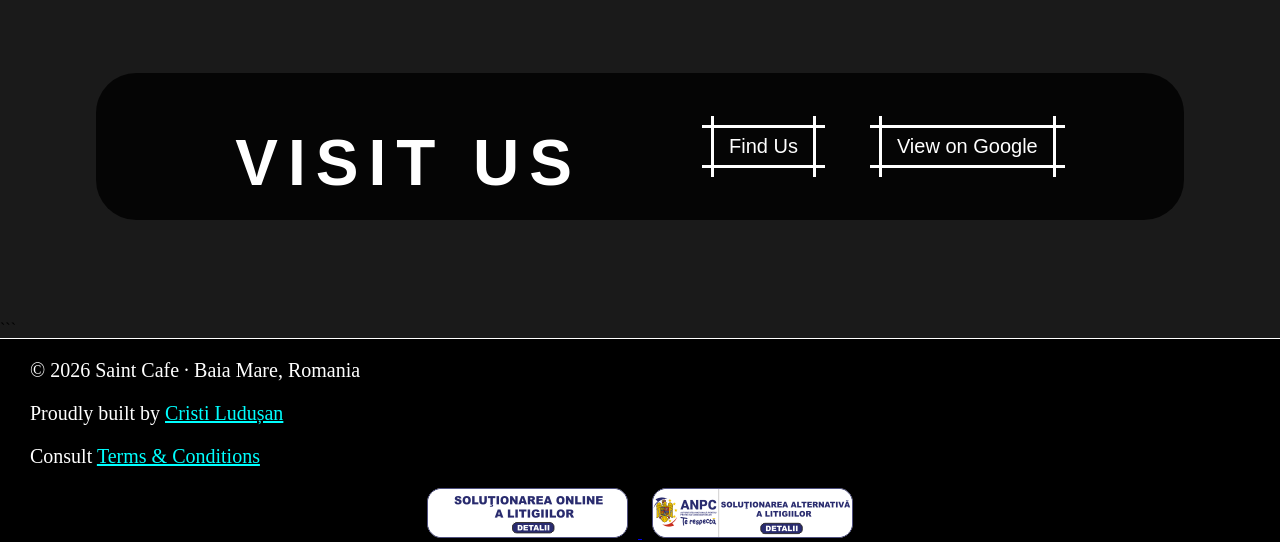
==== commit 3da14aa3: "Background, Responsive Resize Co-authored-by: Copilot <copilot@github.com>" ====
--- a/index-en.html
+++ b/index-en.html
@@ -32,7 +32,7 @@
      document.addEventListener("DOMContentLoaded", function() {
         const reserveButton = document.querySelector(".button2");
         reserveButton.addEventListener("click", function() {
-           window.location.href = "https://nightz.app/listings/details/bar/saint/cmhfzhvxd0000lg08i3et99aa";
+           window.location.href = "./reserve-en.html";
         });
      });
 
@@ -68,9 +68,7 @@
               <div class="language-switch-text">RO</div>
            </button>
            <div id="row-centre">
-              <img class="home-image" src="./images/coffe cup inverted.png" alt="Coffe Cup" height="300">
-              <h1 class="home-title">Saint</h1>
-
+              <img class="home-image" src="./images/logo.png" alt="Coffe Cup" height="300">
               <div class="home-description">
                  <p style="color:white;">Specialty coffee in the heart of Baia Mare’s historic center</p>
                  <div class="flex items-center">
@@ -131,7 +129,7 @@
                  </div>
 
                  <div class="introduction-right">
-                    <img src="./images/saint-espresor.jpg" alt="Coffee machine" height="500">
+                    <img src="./images/espresso_machine.jpeg" alt="Coffee machine" height="500">
                  </div>
               </div>
 
--- a/index-en-style.css
+++ b/index-en-style.css
@@ -7,7 +7,7 @@
 
 body
 {
-    background-image: url(./images/saint-cafe-interior.jpg);
+    background-image: url(./images/saint_interior.png);
     background-size: cover;
     background-position: center;
     background-attachment: fixed;
@@ -113,6 +113,12 @@
 {
   background-color: var(--color);
   color: #fff;
+}
+
+.home-image
+{
+    margin-top: 150px;
+    margin-bottom: 100px;
 }
 
 .introduction
@@ -441,6 +447,8 @@
 
     body {
         background-attachment: scroll;
+        background-image: none;
+        background-color: #2e2c27;
     }
 
     .home-layer,
@@ -525,7 +533,10 @@
 
     .home-image
     {
-        height: 250px;
+        margin-top: 100px;
+        margin-bottom: 50px;
+
+        height: 100px;
     }
 
     .home-title
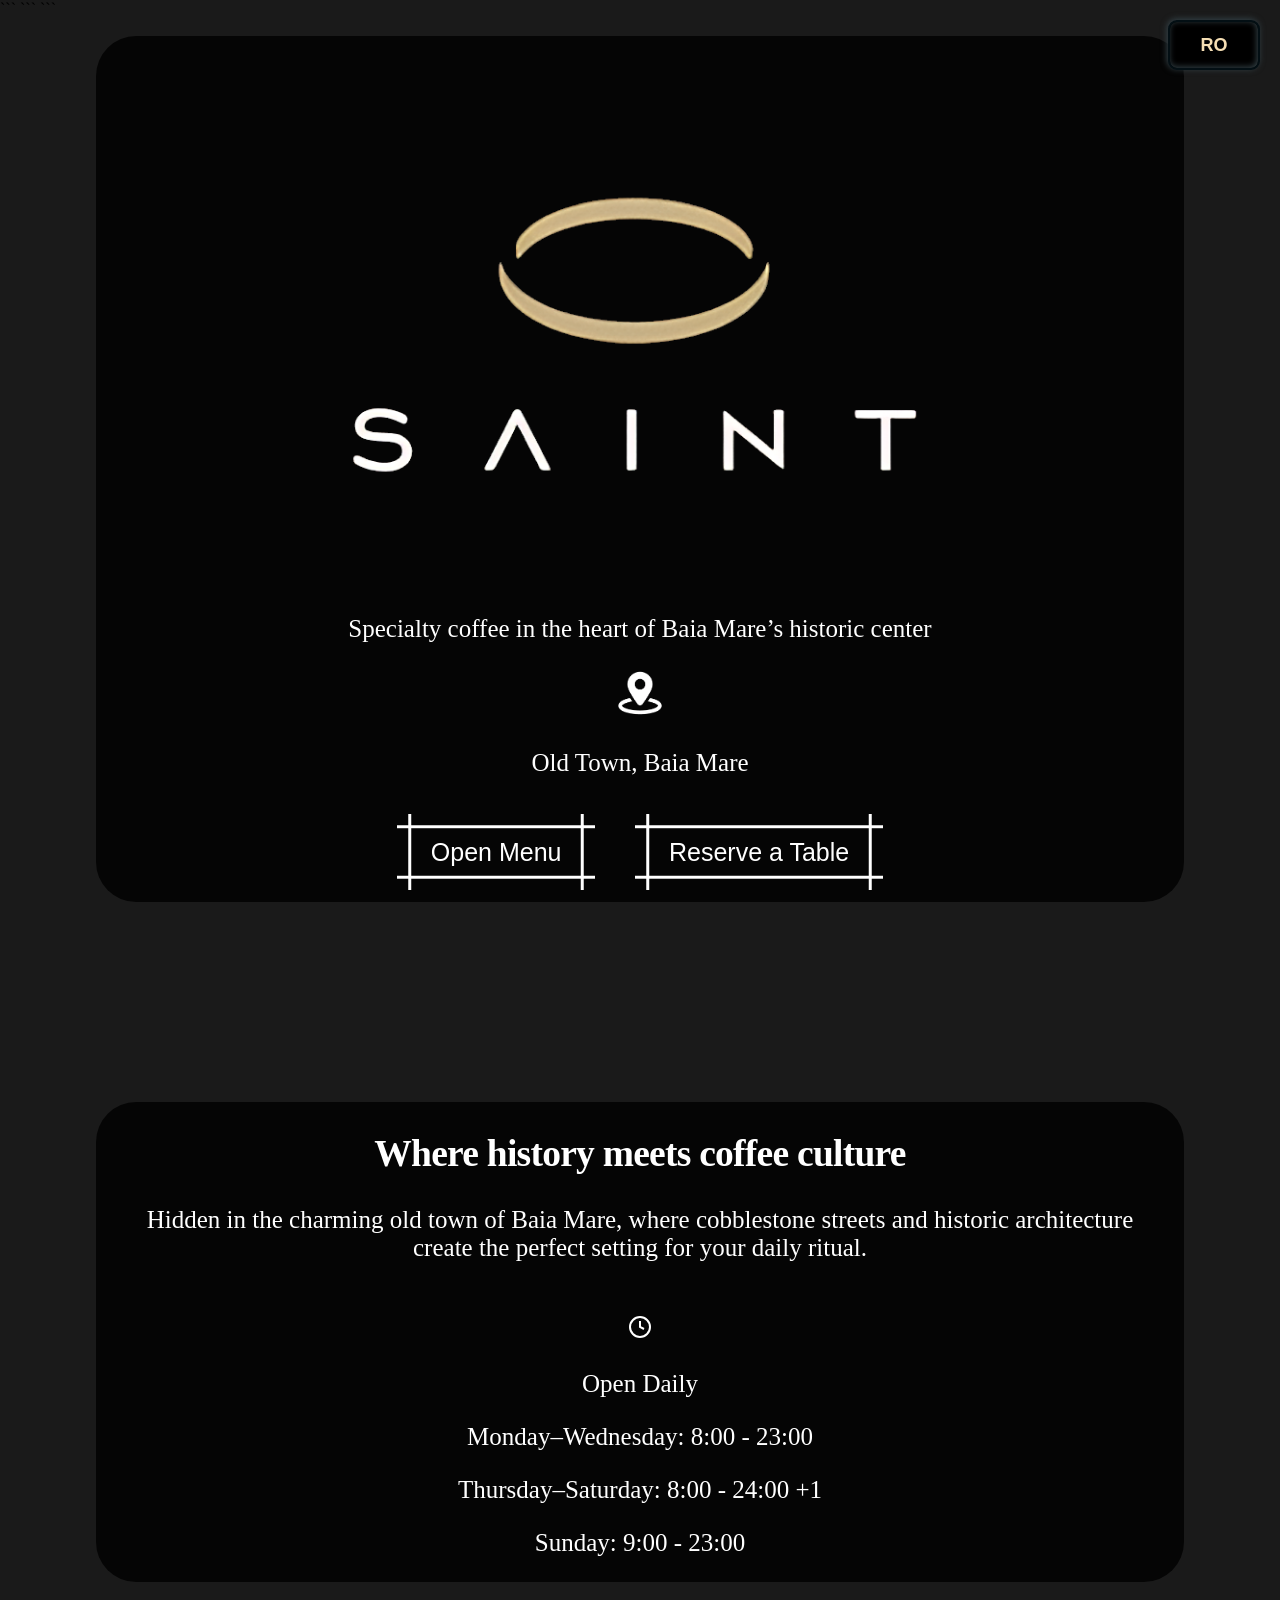
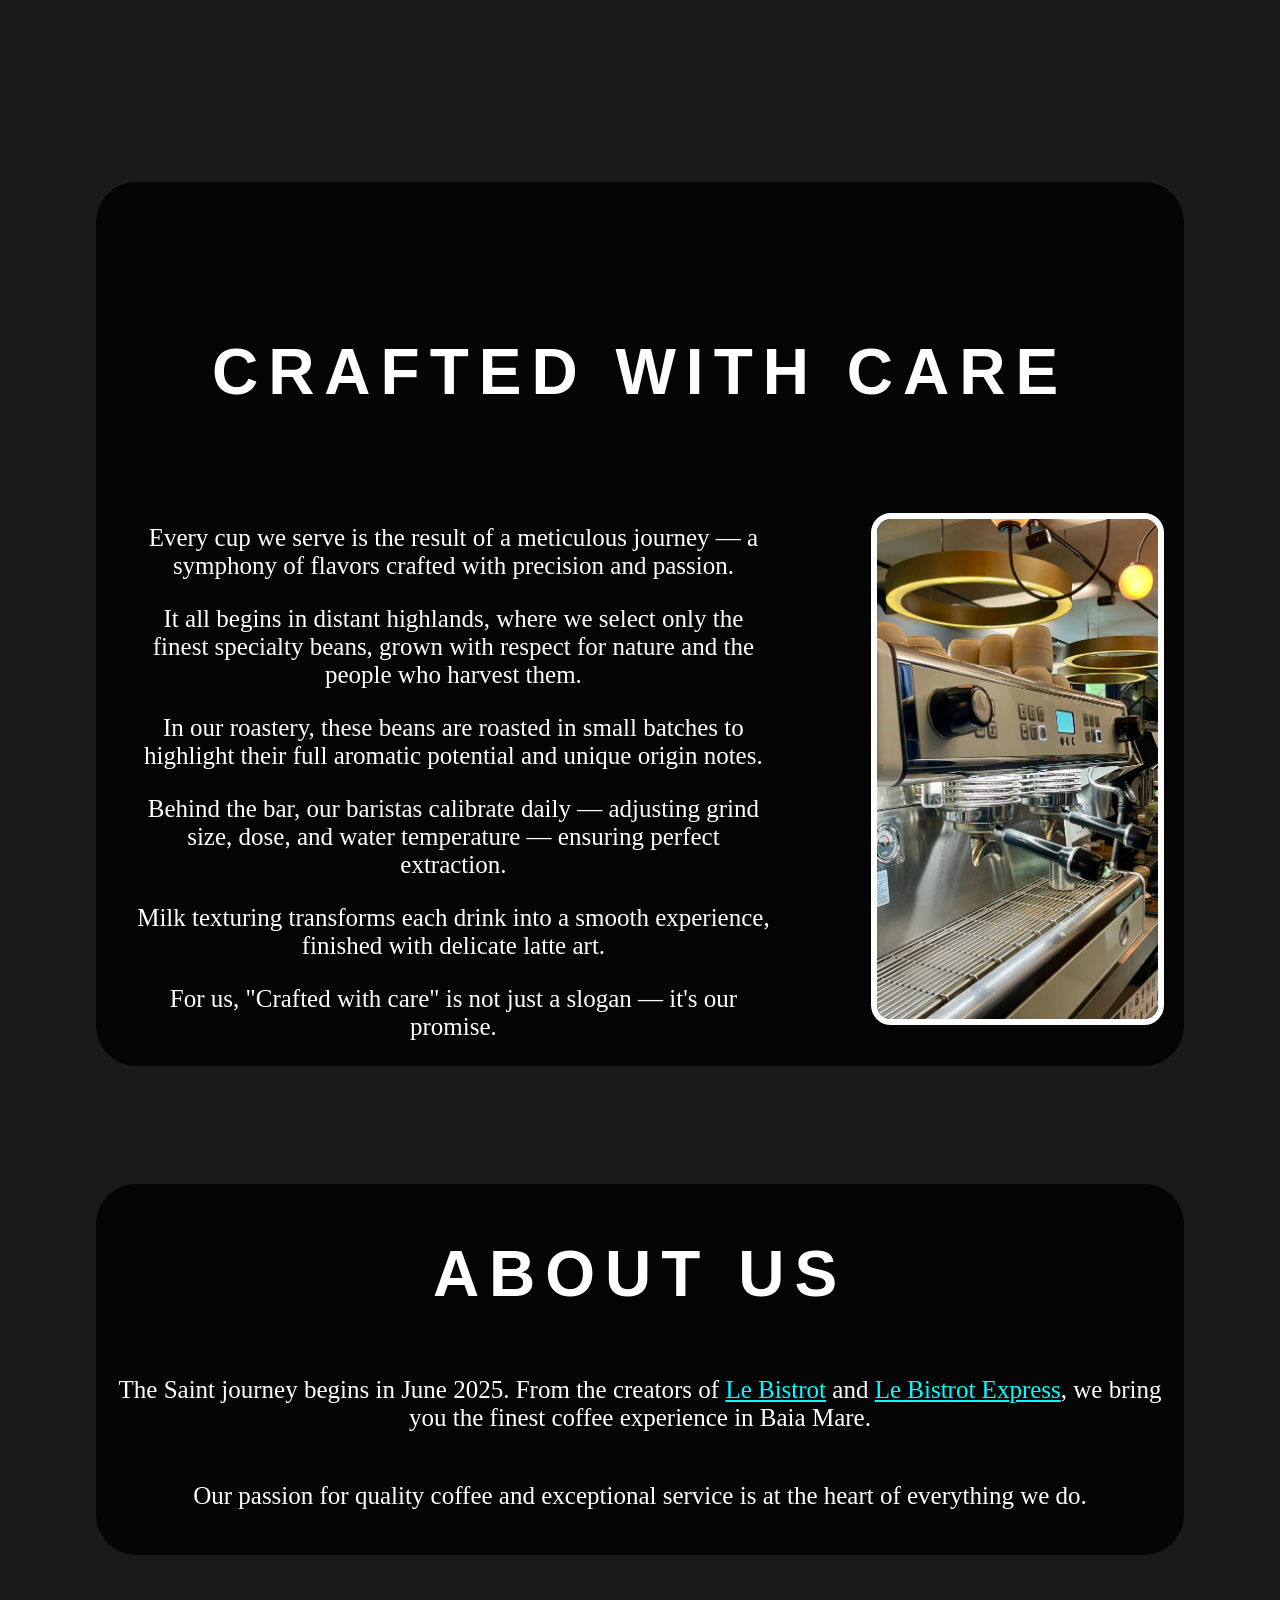
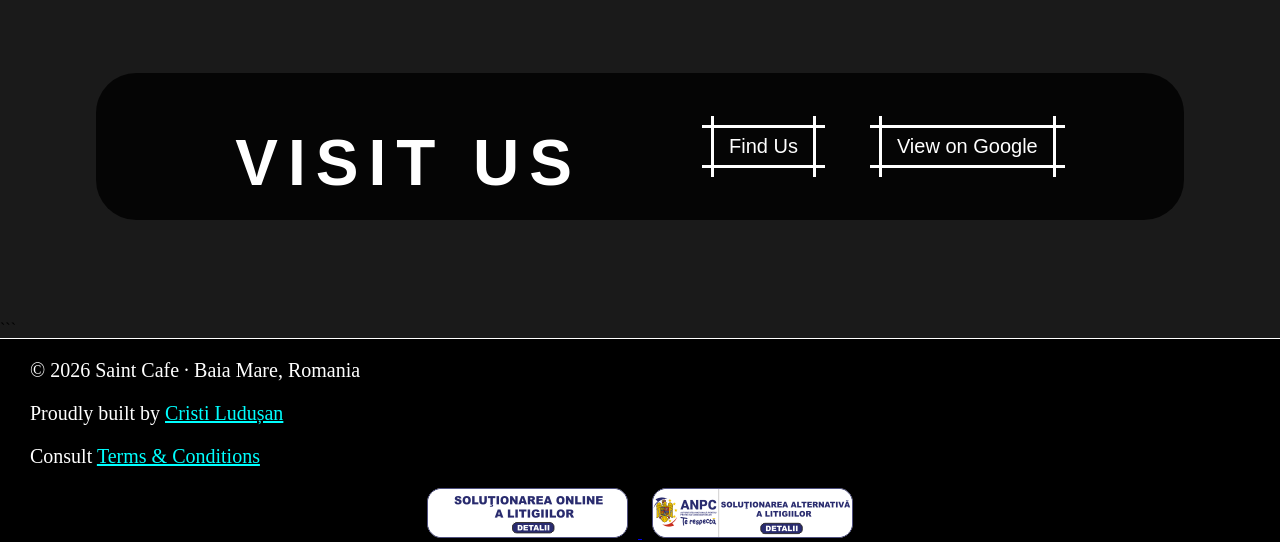
==== commit 2e7463e7: "Detail Update 1" ====
--- a/index-en.html
+++ b/index-en.html
@@ -129,7 +129,7 @@
                  </div>
 
                  <div class="introduction-right">
-                    <img src="./images/espresso_machine.jpeg" alt="Coffee machine" height="500">
+                    <img src="./images/espresso_machine.jpeg" alt="Coffee machine" height="500" style="pointer-events: none; -webkit-user-drag: none;">
                  </div>
               </div>
 
@@ -142,7 +142,7 @@
         <div class="about">
            <h2 class="about-title" style="color: white;">About Us</h2>  
            <div class="about-content">
-              <p style="color: white;">The Saint journey begins in June 2025. From the creators of Narcoffee and Le Bistrot Express, we bring you the finest coffee experience in Baia Mare.</p>
+              <p style="color: white;">The Saint journey begins in June 2025. From the creators of <a href="https://www.facebook.com/Le.Bistrot.BM" target="_blank" style="color: cyan;">Le Bistrot</a> and <a href="https://www.facebook.com/lebistrotexpress" target="_blank" style="color: cyan;">Le Bistrot Express</a>, we bring you the finest coffee experience in Baia Mare.</p>
               <p style="color: white;">Our passion for quality coffee and exceptional service is at the heart of everything we do.</p>
            </div>
         </div>
--- a/index-en-style.css
+++ b/index-en-style.css
@@ -119,6 +119,8 @@
 {
     margin-top: 150px;
     margin-bottom: 100px;
+    pointer-events: none;
+    -webkit-user-drag: none;
 }
 
 .introduction
@@ -442,6 +444,10 @@
   transform: scale(1.1);
 }
 
+* {
+    user-select: none;
+}
+
 
 @media (max-width: 768px) {
 
@@ -537,6 +543,8 @@
         margin-bottom: 50px;
 
         height: 100px;
+        pointer-events: none;
+        -webkit-user-drag: none;
     }
 
     .home-title
@@ -606,4 +614,8 @@
     {
         font-size: 25px;
     }
+
+    * {
+    user-select: none;
+}
 }
